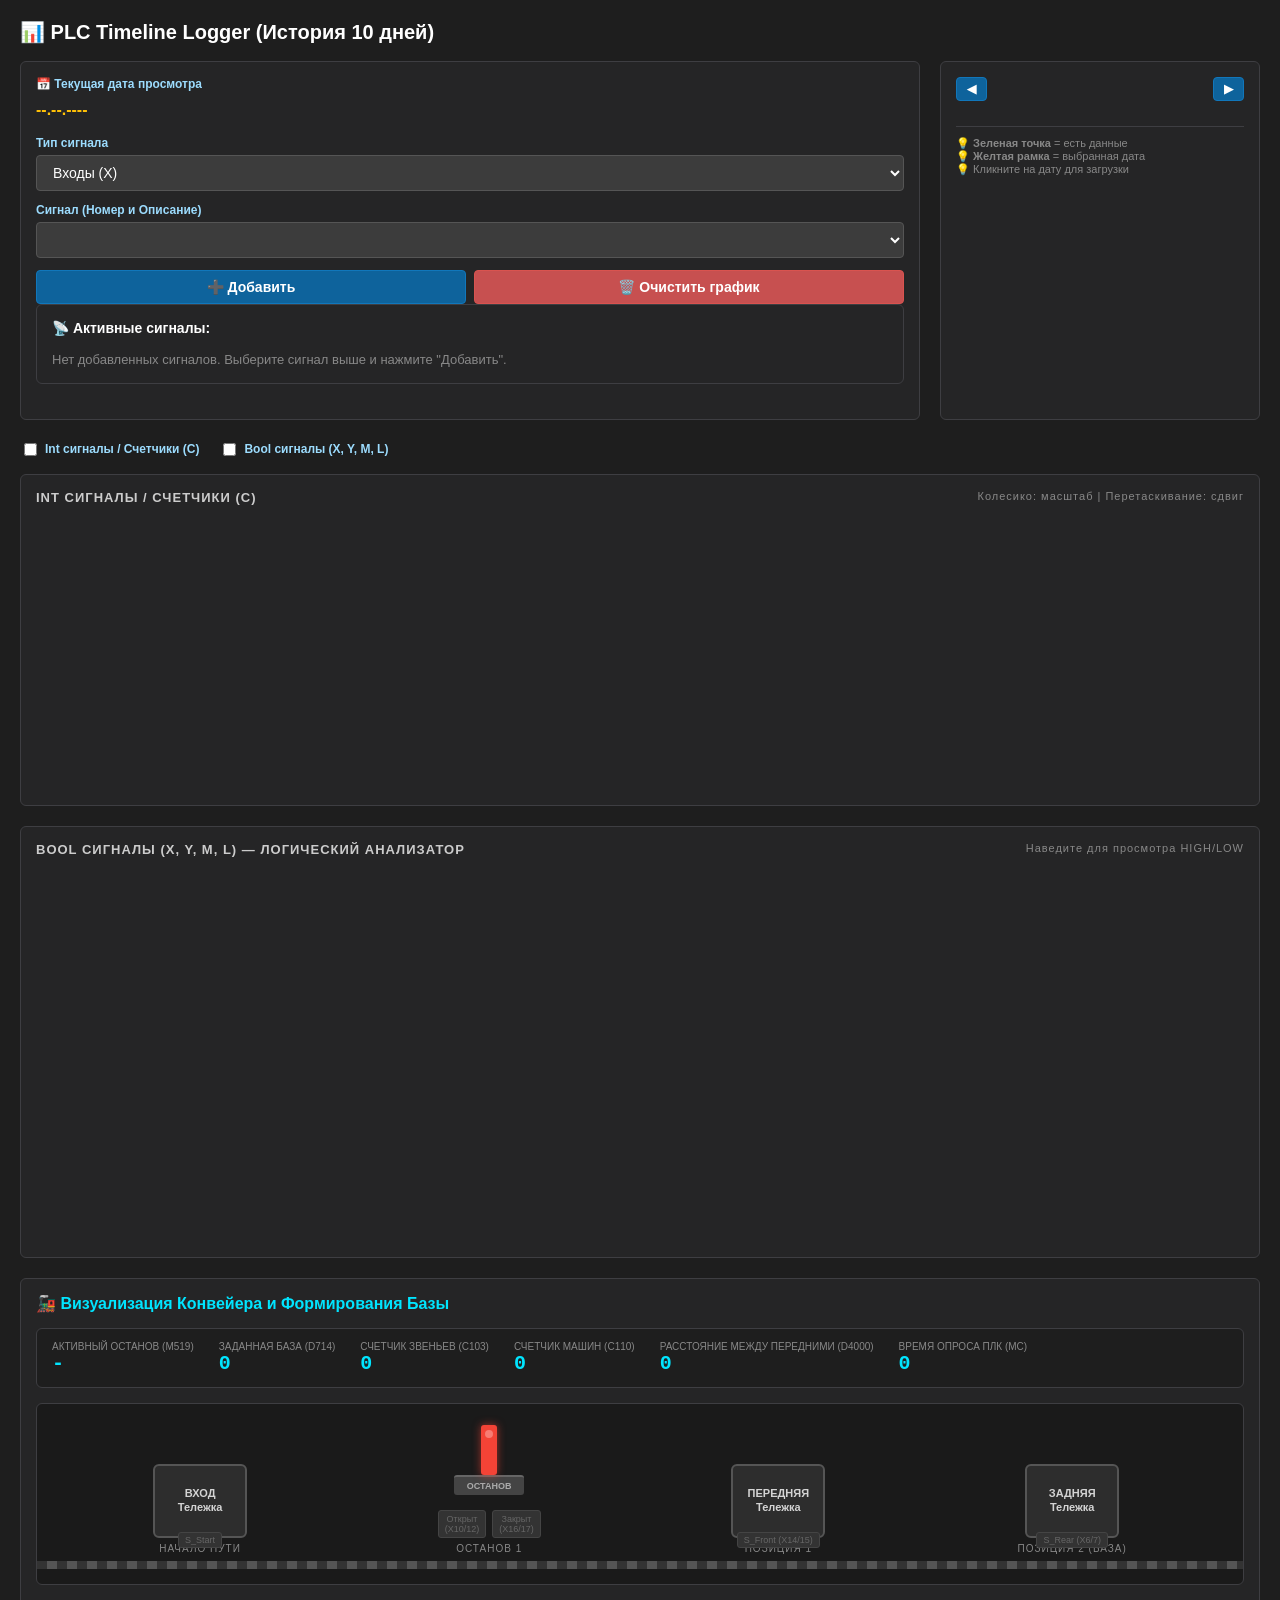
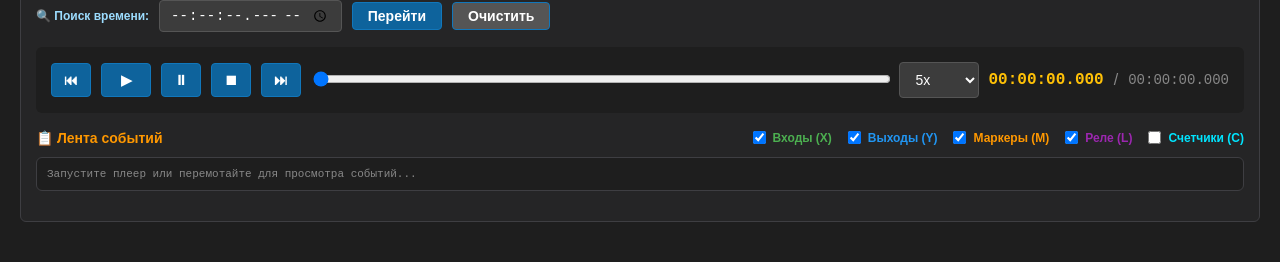
==== timeline.html @ d60ca6ac "Update timeline.html" ====
<!DOCTYPE html>
<html lang="ru">

<head>
    <meta charset="UTF-8">
    <meta name="viewport" content="width=device-width, initial-scale=1.0">
    <title>PLC Timeline Logger - История Конвейера</title>

    <!-- Локальные версии библиотек -->
    <script src="/static/js/chart.min.js"></script>
    <script src="/static/js/hammer.min.js"></script>
    <script src="/static/js/chartjs-plugin-zoom.min.js"></script>

    <style>
        :root {
            --bg-dark: #1e1e1e;
            --bg-panel: #252526;
            --border: #3e3e42;
            --text-main: #d4d4d4;
            --text-accent: #9cdcfe;
            --btn-primary: #0e639c;
            --btn-primary-hover: #1177bb;
            --btn-danger: #c75050;
            --btn-success: #5cb85c;
        }

        body {
            font-family: 'Segoe UI', Tahoma, Geneva, Verdana, sans-serif;
            background-color: var(--bg-dark);
            color: var(--text-main);
            margin: 0;
            padding: 20px;
        }

        .container {
            max-width: 1400px;
            margin: 0 auto;
        }

        h2,
        h3 {
            margin-top: 0;
            color: #ffffff;
        }

        h2 {
            font-size: 20px;
        }

        h3 {
            font-size: 14px;
        }

        .top-panel {
            display: grid;
            grid-template-columns: 1fr 320px;
            gap: 20px;
            margin-bottom: 20px;
        }

        .panel {
            background-color: var(--bg-panel);
            padding: 15px;
            border-radius: 6px;
            border: 1px solid var(--border);
        }

        .control-group {
            display: flex;
            flex-direction: column;
            gap: 5px;
            margin-bottom: 12px;
        }

        label {
            font-size: 12px;
            color: var(--text-accent);
            font-weight: bold;
        }

        select,
        button {
            background-color: #3c3c3c;
            color: #ffffff;
            border: 1px solid #555;
            padding: 8px 12px;
            border-radius: 4px;
            font-size: 14px;
            width: 100%;
            box-sizing: border-box;
        }

        button {
            cursor: pointer;
            background-color: var(--btn-primary);
            border: 1px solid var(--btn-primary-hover);
            transition: background 0.2s;
            font-weight: bold;
            margin-bottom: 8px;
        }

        button:hover {
            background-color: var(--btn-primary-hover);
        }

        button:disabled {
            background-color: #555;
            cursor: not-allowed;
            opacity: 0.6;
        }

        button.btn-danger {
            background-color: var(--btn-danger);
            border-color: #d9534f;
        }

        button.btn-danger:hover {
            background-color: #d9534f;
        }

        .btn-row {
            display: flex;
            gap: 8px;
            margin-top: 10px;
        }

        .btn-row button {
            flex: 1;
            margin-bottom: 0;
        }

        /* Календарь */
        .calendar-header {
            display: flex;
            justify-content: space-between;
            align-items: center;
            margin-bottom: 10px;
        }

        .calendar-header button {
            width: auto;
            padding: 4px 10px;
            margin: 0;
            font-size: 12px;
        }

        .calendar-grid {
            display: grid;
            grid-template-columns: repeat(7, 1fr);
            gap: 4px;
        }

        .cal-day-header {
            text-align: center;
            font-size: 11px;
            color: #888;
            padding: 4px;
            font-weight: bold;
        }

        .cal-day {
            aspect-ratio: 1;
            display: flex;
            flex-direction: column;
            align-items: center;
            justify-content: center;
            background-color: #3c3c3c;
            border: 1px solid #555;
            border-radius: 4px;
            cursor: pointer;
            font-size: 13px;
            transition: all 0.15s;
        }

        .cal-day:hover {
            background-color: #4a4a4a;
            border-color: var(--btn-primary-hover);
        }

        .cal-day.has-data {
            background-color: #1a5490;
            border-color: #2196f3;
        }

        .cal-day.has-data:hover {
            background-color: #2196f3;
        }

        .cal-day.today {
            border: 2px solid var(--btn-success);
        }

        .cal-day.selected {
            border: 2px solid #ffc107;
            background-color: #ffc107;
            color: #000;
            font-weight: bold;
        }

        .cal-day.selected .day-indicator {
            color: #000;
        }

        .day-indicator {
            font-size: 8px;
            margin-top: 2px;
            color: #90EE90;
        }

        /* Активные сигналы */
        .active-signals {
            max-height: 120px;
            overflow-y: auto;
            margin-bottom: 20px;
        }

        .signal-tag {
            display: inline-flex;
            align-items: center;
            background-color: #3c3c3c;
            border: 1px solid #555;
            border-radius: 4px;
            padding: 4px 10px;
            margin: 4px;
            font-size: 13px;
        }

        .signal-tag .color-dot {
            width: 10px;
            height: 10px;
            border-radius: 50%;
            margin-right: 8px;
        }

        .signal-tag .remove-btn {
            background: none;
            border: none;
            color: #f48771;
            cursor: pointer;
            font-size: 16px;
            margin-left: 8px;
            padding: 0 4px;
            line-height: 1;
        }

        .signal-tag .remove-btn:hover {
            color: #f85149;
            background-color: #3e3e42;
            border-radius: 3px;
        }

        /* Графики */
        .chart-container {
            background-color: var(--bg-panel);
            border: 1px solid var(--border);
            border-radius: 6px;
            padding: 15px;
            margin-bottom: 20px;
            position: relative;
        }

        .chart-title {
            font-size: 13px;
            font-weight: bold;
            color: #cccccc;
            margin-bottom: 10px;
            text-transform: uppercase;
            letter-spacing: 1px;
            display: flex;
            justify-content: space-between;
        }

        .hint {
            font-size: 11px;
            color: #888;
            font-weight: normal;
            text-transform: none;
        }

        /* Лоадер */
        .loader-overlay {
            position: fixed;
            top: 0;
            left: 0;
            width: 100%;
            height: 100%;
            background: rgba(30, 30, 30, 0.8);
            display: none;
            justify-content: center;
            align-items: center;
            z-index: 1000;
            flex-direction: column;
        }

        .loader-overlay.active {
            display: flex;
        }

        .spinner {
            width: 40px;
            height: 40px;
            border: 4px solid #3c3c3c;
            border-top: 4px solid var(--btn-primary-hover);
            border-radius: 50%;
            animation: spin 1s linear infinite;
        }

        @keyframes spin {
            0% {
                transform: rotate(0deg);
            }

            100% {
                transform: rotate(360deg);
            }
        }

        .loader-text {
            margin-top: 15px;
            color: var(--text-accent);
            font-size: 14px;
        }

        .indicators-grid {
            display: grid;
            grid-template-columns: repeat(auto-fill, minmax(140px, 1fr));
            gap: 8px;
        }

        .indicator-item {
            background: #2d2d2d;
            border: 2px solid #3e3e42;
            border-radius: 6px;
            padding: 8px;
            display: flex;
            align-items: center;
            gap: 8px;
            transition: all 0.2s;
        }

        .indicator-item.active {
            border-color: #4caf50;
            background: #1a3d1a;
        }

        .indicator-light {
            width: 20px;
            height: 20px;
            border-radius: 50%;
            background: #3e3e42;
            border: 2px solid #555;
            flex-shrink: 0;
            transition: all 0.2s;
        }

        .indicator-item.active .indicator-light {
            background: #4caf50;
            border-color: #81c784;
            box-shadow: 0 0 10px rgba(76, 175, 80, 0.6);
        }

        .indicator-label {
            font-size: 11px;
            color: #d4d4d4;
            font-weight: bold;
            line-height: 1.2;
        }

        .indicator-desc {
            font-size: 9px;
            color: #888;
            margin-top: 2px;
        }

        .counters-grid {
            display: grid;
            grid-template-columns: repeat(auto-fill, minmax(200px, 1fr));
            gap: 10px;
        }

        .counter-item {
            background: #2d2d2d;
            border: 2px solid #3e3e42;
            border-radius: 6px;
            padding: 10px;
            text-align: center;
        }

        .counter-value {
            font-size: 24px;
            font-weight: bold;
            color: #00e5ff;
            font-family: 'Courier New', monospace;
            margin-bottom: 5px;
        }

        .counter-label {
            font-size: 11px;
            color: #888;
        }

        .change-item {
            padding: 4px 8px;
            margin: 2px 0;
            border-radius: 4px;
            border-left: 3px solid #555;
            background: #2d2d2d;
            display: flex;
            justify-content: space-between;
            align-items: center;
        }

        .change-item.rising {
            border-left-color: #4caf50;
            background: #1a3d1a;
        }

        .change-item.falling {
            border-left-color: #f44336;
            background: #3d1a1a;
        }

        .change-item.counter {
            border-left-color: #00e5ff;
            background: #1a2d3d;
        }

        .change-signal {
            font-weight: bold;
            color: #9cdcfe;
        }

        .change-desc {
            color: #888;
            font-size: 10px;
            margin-left: 8px;
        }

        .change-value {
            font-weight: bold;
        }

        .change-value.rising {
            color: #4caf50;
        }

        .change-value.falling {
            color: #f44336;
        }

        .change-value.counter {
            color: #00e5ff;
        }

        .event-frame {
            margin-bottom: 10px;
        }

        .event-time {
            margin-bottom: 4px;
            font-family: monospace;
            font-size: 11px;
        }

        /* ==================== СТИЛИ ВИЗУАЛИЗАЦИИ КОНВЕЙЕРА ==================== */
        .conveyor-scheme {
            position: relative;
            height: 160px;
            background: #1a1a1a;
            border: 1px solid #3e3e42;
            border-radius: 6px;
            display: flex;
            align-items: flex-end;
            justify-content: space-around;
            padding: 0 20px 20px 20px;
            margin-bottom: 15px;
            overflow: hidden;
        }

        .chain-track {
            position: absolute;
            bottom: 15px;
            left: 0;
            right: 0;
            height: 8px;
            background: repeating-linear-gradient(90deg, #333 0px, #333 10px, #555 10px, #555 20px);
            transition: background 0.3s;
            z-index: 1;
        }

        .chain-track.moving {
            background: repeating-linear-gradient(90deg, #4caf50 0px, #4caf50 10px, #2e7d32 10px, #2e7d32 20px);
            animation: chainMove 1s linear infinite;
        }

        @keyframes chainMove {
            from {
                background-position: 0 0;
            }

            to {
                background-position: 20px 0;
            }
        }

        .conveyor-zone {
            position: relative;
            z-index: 2;
            display: flex;
            flex-direction: column;
            align-items: center;
            gap: 5px;
            margin-bottom: 10px;
        }

        .zone-label {
            font-size: 10px;
            color: #888;
            text-transform: uppercase;
            letter-spacing: 1px;
            text-align: center;
        }

        .truck {
            width: 90px;
            height: 70px;
            background: #2d2d2d;
            border: 2px solid #555;
            border-radius: 6px;
            display: flex;
            flex-direction: column;
            align-items: center;
            justify-content: center;
            transition: all 0.3s ease;
            position: relative;
        }

        .truck.active {
            border-color: #4caf50;
            background: #1a3d1a;
            box-shadow: 0 0 15px rgba(76, 175, 80, 0.4);
        }

        .truck-body {
            font-size: 11px;
            font-weight: bold;
            color: #d4d4d4;
            text-align: center;
            line-height: 1.2;
        }

        .sensor-indicator {
            position: absolute;
            bottom: -12px;
            font-size: 9px;
            background: #333;
            color: #666;
            padding: 2px 6px;
            border-radius: 3px;
            border: 1px solid #444;
            white-space: nowrap;
        }

        .sensor-indicator.active {
            background: #00e5ff;
            color: #000;
            border-color: #00e5ff;
            font-weight: bold;
        }

        .stop-zone {
            width: 100px;
        }

        .stop-gate-container {
            display: flex;
            flex-direction: column;
            align-items: center;
            margin-bottom: 5px;
        }

        .stop-rod {
            width: 16px;
            height: 50px;
            background: #f44336;
            /* По умолчанию закрыт (красный) */
            border-radius: 3px;
            transition: all 0.4s cubic-bezier(0.4, 0, 0.2, 1);
            box-shadow: 0 0 8px rgba(244, 67, 54, 0.6);
            position: relative;
        }

        .stop-rod::after {
            content: '';
            position: absolute;
            top: 5px;
            left: 50%;
            transform: translateX(-50%);
            width: 8px;
            height: 8px;
            background: rgba(255, 255, 255, 0.3);
            border-radius: 50%;
        }

        .stop-rod.open {
            height: 15px;
            /* Шток втянут */
            background: #4caf50;
            /* Зеленый - открыто */
            box-shadow: 0 0 12px rgba(76, 175, 80, 0.8);
        }

        .stop-base {
            width: 70px;
            height: 18px;
            background: #444;
            border-radius: 3px;
            border-top: 2px solid #666;
            font-size: 9px;
            color: #aaa;
            display: flex;
            align-items: center;
            justify-content: center;
            font-weight: bold;
        }

        .stop-sensors {
            display: flex;
            gap: 6px;
            margin-top: 5px;
        }

        .sensor-badge {
            font-size: 9px;
            padding: 3px 6px;
            background: #333;
            color: #666;
            border-radius: 3px;
            border: 1px solid #444;
            text-align: center;
        }

        .sensor-badge.active {
            background: #ff9800;
            color: #000;
            font-weight: bold;
            border-color: #ff9800;
            box-shadow: 0 0 5px rgba(255, 152, 0, 0.5);
        }

        .process-data-panel {
            display: flex;
            justify-content: space-between;
            align-items: center;
            background: #1e1e1e;
            padding: 12px 15px;
            border-radius: 6px;
            border: 1px solid #3e3e42;
            flex-wrap: wrap;
            gap: 15px;
        }

        .data-group {
            display: flex;
            gap: 25px;
        }

        .data-item {
            display: flex;
            flex-direction: column;
        }

        .data-label {
            font-size: 10px;
            color: #888;
            text-transform: uppercase;
        }

        .data-value {
            font-size: 20px;
            font-weight: bold;
            color: #00e5ff;
            font-family: 'Courier New', monospace;
        }

        .alarm-group {
            display: flex;
            align-items: center;
            gap: 10px;
            background: #3d1a1a;
            border: 1px solid #f44336;
            padding: 8px 15px;
            border-radius: 6px;
            animation: alarmPulse 1.5s infinite;
            color: #ff8888;
            font-weight: bold;
            font-size: 13px;
        }

        @keyframes alarmPulse {

            0%,
            100% {
                box-shadow: 0 0 5px rgba(244, 67, 54, 0.3);
            }

            50% {
                box-shadow: 0 0 15px rgba(244, 67, 54, 0.8);
            }
        }

        .alarm-icon {
            font-size: 20px;
        }

        .chart-container.hidden {
            visibility: hidden;
            height: 0 !important;
            overflow: hidden;
            margin: 0;
            padding: 0;
        }
    </style>
</head>

<body>

    <!-- Индикатор загрузки -->
    <div class="loader-overlay" id="loader">
        <div class="spinner"></div>
        <div class="loader-text">Загрузка данных с ПЛК...</div>
    </div>

    <div class="container">
        <h2>📊 PLC Timeline Logger (История 10 дней)</h2>

        <div class="top-panel">
            <!-- Левая колонка: Управление -->
            <div class="panel">
                <div class="control-group">
                    <label>📅 Текущая дата просмотра</label>
                    <div id="currentDateDisplay"
                        style="font-size: 16px; font-weight: bold; color: #ffc107; padding: 5px 0;">--.--.----</div>
                </div>

                <div class="control-group">
                    <label>Тип сигнала</label>
                    <select id="signalType" onchange="updateSignalDropdown()">
                        <option value="X">Входы (X)</option>
                        <option value="Y">Выходы (Y)</option>
                        <option value="M">Маркеры (M)</option>
                        <option value="L">Реле (L)</option>
                        <option value="C">Счетчики/Аналог (C)</option>
                    </select>
                </div>
                <div class="control-group">
                    <label>Сигнал (Номер и Описание)</label>
                    <select id="signalIndex"></select>
                </div>

                <div class="btn-row">
                    <button onclick="addSignal()">➕ Добавить</button>
                    <button class="btn-danger" onclick="clearActiveSignals()">🗑️ Очистить график</button>
                </div>
                <div class="panel active-signals">
                    <h3>📡 Активные сигналы:</h3>
                    <div id="activeSignalsList">
                        <span style="color: #888; font-size: 13px;">Нет добавленных сигналов. Выберите сигнал выше и
                            нажмите "Добавить".</span>
                    </div>
                </div>
            </div>

            <!-- Правая колонка: Календарь -->
            <div class="panel">
                <div class="calendar-header">
                    <button onclick="changeMonth(-1)">◀</button>
                    <span id="calendarMonthYear" style="font-weight: bold; color: var(--text-accent);"></span>
                    <button onclick="changeMonth(1)">▶</button>
                </div>
                <div class="calendar-grid" id="calendarGrid"></div>
                <div
                    style="margin-top: 15px; font-size: 11px; color: #888; border-top: 1px solid var(--border); padding-top: 10px;">
                    💡 <b>Зеленая точка</b> = есть данные<br>
                    💡 <b>Желтая рамка</b> = выбранная дата<br>
                    💡 Кликните на дату для загрузки
                </div>
            </div>
        </div>

        <div class="controls" style="margin-bottom: 15px; display: flex; gap: 20px;">
            <label style="display: flex; align-items: center; gap: 5px; cursor: pointer;">
                <input type="checkbox" id="toggleAnalog"> Int сигналы / Счетчики (C)
            </label>
            <label style="display: flex; align-items: center; gap: 5px; cursor: pointer;">
                <input type="checkbox" id="toggleDigital"> Bool сигналы (X, Y, M, L)
            </label>
        </div>

        <div class="chart-container" id="analogPanel" style="height: 300px;">
            <div class="chart-title">Int сигналы / Счетчики (C)<span class="hint">Колесико: масштаб | Перетаскивание:
                    сдвиг</span></div>
            <canvas id="analogChart"></canvas>
        </div>

        <div class="chart-container" id="digitalPanel" style="height: 400px;">
            <div class="chart-title">Bool сигналы (X, Y, M, L) — Логический анализатор<span class="hint">Наведите для
                    просмотра HIGH/LOW</span></div>
            <canvas id="digitalChart"></canvas>
        </div>

        <!-- ==================== ПАНЕЛЬ ВИЗУАЛИЗАЦИИ КОНВЕЙЕРА (НОВОЕ) ==================== -->
        <div class="panel" style="margin-bottom: 20px;">
            <h3
                style="margin: 0 0 15px 0; color: #00e5ff; font-size: 16px; display: flex; align-items: center; gap: 8px;">
                🚂 Визуализация Конвейера и Формирования Базы
            </h3>

            <!-- Панель данных процесса -->
            <div class="process-data-panel" style="margin-bottom: 15px;">
                <div class="data-group">
                    <div class="data-item">
                        <span class="data-label">Активный останов (M519)</span>
                        <span class="data-value" id="val_active_stop">-</span>
                    </div>
                    <div class="data-item">
                        <span class="data-label">Заданная база (D714)</span>
                        <span class="data-value" id="val_d714">0</span>
                    </div>
                    <div class="data-item">
                        <span class="data-label">Счетчик звеньев (C103)</span>
                        <span class="data-value" id="val_links">0</span>
                    </div>
                    <div class="data-item">
                        <span class="data-label">Счетчик машин (C110)</span>
                        <span class="data-value" id="val_mashin">0</span>
                    </div>
                    <div class="data-item">
                        <span class="data-label">Расстояние между передними (d4000)</span>
                        <span class="data-value" id="val_d4000">0</span>
                    </div>
                    <div class="data-item">
                        <span class="data-label">Время опроса ПЛК (мс)</span>
                        <span class="data-value" id="val_poll_ms">0</span>
                    </div>
                </div>

                <div id="alarmIndicator" class="alarm-group" style="display: none;">
                    <span class="alarm-icon">⚠️</span>
                    <span>ОШИБКА ДАТЧИКОВ / НЕТ ТЕЛЕЖКИ</span>
                </div>
            </div>

            <!-- Схема конвейера -->
            <div class="conveyor-scheme">
                <!-- Дорожка цепи -->
                <div class="chain-track" id="chainTrack"></div>

                <!-- Зона 1: Начало / Датчики наличия -->
                <div class="conveyor-zone">
                    <div class="truck" id="truckStart">
                        <div class="truck-body">ВХОД<br>Тележка</div>
                        <div class="sensor-indicator" id="sens_start">S_Start</div>
                    </div>
                    <div class="zone-label">Начало пути</div>
                </div>

                <!-- Зона 2: Останов (Шток) -->
                <div class="conveyor-zone stop-zone">
                    <div class="stop-gate-container">
                        <div class="stop-rod" id="stopRod"></div>
                        <div class="stop-base">ОСТАНОВ</div>
                    </div>
                    <div class="stop-sensors">
                        <div class="sensor-badge" id="sens_stop_open">Открыт (X10/12)</div>
                        <div class="sensor-badge" id="sens_stop_close">Закрыт (X16/17)</div>
                    </div>
                    <div class="zone-label" id="stopLabel">Останов 1</div>
                </div>

                <!-- Зона 3: Передняя тележка -->
                <div class="conveyor-zone">
                    <div class="truck" id="truckFront">
                        <div class="truck-body">ПЕРЕДНЯЯ<br>Тележка</div>
                        <div class="sensor-indicator" id="sens_front">S_Front (X14/15)</div>
                    </div>
                    <div class="zone-label">Позиция 1</div>
                </div>

                <!-- Зона 4: Задняя тележка -->
                <div class="conveyor-zone">
                    <div class="truck" id="truckRear">
                        <div class="truck-body">ЗАДНЯЯ<br>Тележка</div>
                        <div class="sensor-indicator" id="sens_rear">S_Rear (X6/7)</div>
                    </div>
                    <div class="zone-label">Позиция 2 (База)</div>
                </div>
            </div>

            <!-- Поиск по времени и Плеер (ваш оригинальный код) -->
            <div style="display: flex; gap: 10px; margin-bottom: 15px; align-items: center;">
                <label style="color: var(--text-accent); font-weight: bold;">🔍 Поиск времени:</label>
                <input type="time" id="timeSearch" step="0.001"
                    style="background: #3c3c3c; color: #fff; border: 1px solid #555; padding: 5px 10px; border-radius: 4px; font-size: 14px;">
                <button onclick="jumpToTime()" style="width: auto; margin: 0; padding: 5px 15px;">Перейти</button>
                <button onclick="clearTimeSearch()"
                    style="width: auto; margin: 0; padding: 5px 15px; background: #555;">Очистить</button>
            </div>

            <div style="background: #1e1e1e; padding: 15px; border-radius: 6px; margin-bottom: 15px;">
                <div style="display: flex; gap: 10px; align-items: center; flex-wrap: wrap;">
                    <button onclick="playerFirst()" style="width: 40px; margin: 0;">⏮</button>
                    <button onclick="playerPlay()" id="btnPlay" style="width: 50px; margin: 0;">▶</button>
                    <button onclick="playerPause()" style="width: 40px; margin: 0;">⏸</button>
                    <button onclick="playerStop()" style="width: 40px; margin: 0;">⏹</button>
                    <button onclick="playerLast()" style="width: 40px; margin: 0;">⏭</button>

                    <div style="flex: 1; min-width: 200px;">
                        <input type="range" id="playerProgress" min="0" max="100" value="0" style="width: 100%;"
                            oninput="seekPlayer(this.value)">
                    </div>

                    <select id="playerSpeed" onchange="changeSpeed()" style="width: 80px; margin: 0;">
                        <option value="1">1x</option>
                        <option value="2">2x</option>
                        <option value="5" selected>5x</option>
                        <option value="10">10x</option>
                        <option value="20">20x</option>
                        <option value="50">50x</option>
                        <option value="100">100x</option>
                    </select>

                    <div id="currentTimeDisplay"
                        style="color: #ffc107; font-weight: bold; font-family: monospace; font-size: 16px;">
                        00:00:00.000
                    </div>
                    <span style="color: #888;">/</span>
                    <div id="totalTimeDisplay" style="color: #888; font-family: monospace; font-size: 14px;">
                        00:00:00.000</div>
                </div>
            </div>

            <!-- Лента событий -->
            <div style="margin-bottom: 15px;">
                <div
                    style="display: flex; justify-content: space-between; align-items: center; margin-bottom: 10px; flex-wrap: wrap; gap: 10px;">
                    <h3 style="margin: 0; color: #ff9800; font-size: 14px;">📋 Лента событий</h3>
                    <div style="display: flex; gap: 12px; flex-wrap: wrap;">
                        <label
                            style="font-size: 12px; color: #d4d4d4; display: flex; align-items: center; gap: 4px; cursor: pointer;">
                            <input type="checkbox" id="filterX" checked onchange="updateEventTimeline()"> <span
                                style="color:#4caf50">Входы (X)</span>
                        </label>
                        <label
                            style="font-size: 12px; color: #d4d4d4; display: flex; align-items: center; gap: 4px; cursor: pointer;">
                            <input type="checkbox" id="filterY" checked onchange="updateEventTimeline()"> <span
                                style="color:#2196f3">Выходы (Y)</span>
                        </label>
                        <label
                            style="font-size: 12px; color: #d4d4d4; display: flex; align-items: center; gap: 4px; cursor: pointer;">
                            <input type="checkbox" id="filterM" checked onchange="updateEventTimeline()"> <span
                                style="color:#ff9800">Маркеры (M)</span>
                        </label>
                        <label
                            style="font-size: 12px; color: #d4d4d4; display: flex; align-items: center; gap: 4px; cursor: pointer;">
                            <input type="checkbox" id="filterL" checked onchange="updateEventTimeline()"> <span
                                style="color:#9c27b0">Реле (L)</span>
                        </label>
                        <label
                            style="font-size: 12px; color: #d4d4d4; display: flex; align-items: center; gap: 4px; cursor: pointer;">
                            <input type="checkbox" id="filterC" onchange="updateEventTimeline()"> <span
                                style="color:#00e5ff">Счетчики (C)</span>
                        </label>
                    </div>
                </div>
                <div id="eventTimeline"
                    style="background: #1e1e1e; border: 1px solid #3e3e42; border-radius: 6px; padding: 10px; max-height: 300px; overflow-y: auto; font-family: 'Courier New', monospace; font-size: 11px; color: #d4d4d4;">
                    <span style="color: #888;">Запустите плеер или перемотайте для просмотра событий...</span>
                </div>
            </div>

        </div>

    </div>

    <script>
        // ==================== КОНФИГУРАЦИЯ И ДАННЫЕ ====================
        const signalNames = {
            X: {
                0: 'X0 Резерв', 1: 'X1 Режим работы Выбран Контроллер/Реле', 2: 'X2 Резерв', 3: 'X3 Резерв',
                4: 'X4 BQ21 набор шага и баз', 5: 'X5 BQ22 набор шага и баз', 6: 'X6 BQ37 Задняя тележка перед остановом',
                7: 'X7 BQ38 Задняя тележка перед остановом (дубль)', 8: 'X10 BQ15 открыт останов 1', 9: 'X11 BQ16 закрыт останов 1',
                10: 'X12 BQ17 открыт останов 2', 11: 'X13 BQ18 закрыт останов 2', 12: 'X14 BQ9 передняя тележка перед остановом',
                13: 'X15 BQ10 передняя тележка перед остановом (дубль)', 14: 'X16 BQ35 закрытие останова', 15: 'X17 BQ36 закрытие останова',
                16: 'X20 Ручной режим останов ОТКРЫТЬ', 17: 'X21 Ручной режим останов ЗАКРЫТЬ', 18: 'X22 ЦЕПЬ',
                20: 'X24 NEW_BQ21 датчик конца звена', 21: 'X25 NEW_BQ22 датчик начала звена'
            },
            Y: {
                0: 'Y0 Шток останова 1: Открыть', 1: 'Y1 Шток останова 1: Закрыть',
                2: 'Y2 Шток останова 2: Открыть', 3: 'Y3 Шток останова 2: Закрыть', 5: 'Y5 Сигнал АВАРИИ из КОНТРОЛЛЕРА 0-активный'
            },
            C: {
                101: 'С101 Энерго независимый счетчик 1 X4 или X5',
                102: 'С102 Энерго независимый счетчик основной',
                103: 'С103 Энерго независимый счетчик звеньев (X24 + X25)',
                104: 'С104 Энерго независимый счетчик при движении в -',
                110: 'С110 Энерго независимый счетчик машин'
            },
            L: {
                2: 'L2 Авария X24/X25', 13: 'L13 Ошибка!!! Нет передней тележки в останове (S9/S10)',
                16: 'L16 Ошибка!!! Нет задней тележки в останове (S37/S38)',
                43: 'L43 Авария датчиков S9,S10,S37,S38 Тележка в останове не определена!'
            },
            M: {
                109: 'M109 S37 задняя тележка в останове', 110: 'M110 S38 задняя тележка в останове',
                115: 'M115 S15 останов 1 открыт', 116: 'M116 S16 останов 1 закрыт',
                117: 'M117 S17 останов 2 открыт', 118: 'M118 S18 останов 2 закрыт',
                137: 'M137 S9 передняя тележка в останове', 138: 'M138 S10 передняя тележка в останове',
                519: 'M519 Выбранный останов 1-1 0-2'
            }
        };

        const colors = { X: '#4caf50', Y: '#2196f3', M: '#ff9800', L: '#9c27b0', C: '#00e5ff' };

        // Глобальное состояние
        let currentDateStr = new Date().toISOString().split('T')[0];
        let rawData = [];
        let activeSignals = [];
        let calendarDate = new Date();
        let availableDatesSet = new Set();

        // ==================== ИНИЦИАЛИЗАЦИЯ ГРАФИКОВ ====================
        const commonOptions = {
            responsive: true, maintainAspectRatio: false, interaction: { mode: 'index', intersect: false },
            plugins: {
                legend: { labels: { color: '#d4d4d4', font: { size: 12 } } },
                zoom: { pan: { enabled: true, mode: 'x', modifierKey: null }, zoom: { wheel: { enabled: true }, pinch: { enabled: true }, mode: 'x' } },
                tooltip: {
                    enabled: true, callbacks: {
                        label: function (context) {
                            const label = context.dataset.label || '';
                            const val = context.raw;
                            const isHigh = (val % 1) > 0.5;
                            return `${label}: ${isHigh ? 'HIGH (1)' : 'LOW (0)'} [${context.label}]`;
                        }
                    }
                }
            },
            scales: {
                x: { grid: { color: '#3e3e42' }, ticks: { color: '#d4d4d4', maxRotation: 45, autoSkip: false, font: { size: 10 } } }
            }
        };

        const analogChart = new Chart(document.getElementById('analogChart').getContext('2d'), {
            type: 'line', data: { labels: [], datasets: [] },
            options: { ...commonOptions, scales: { ...commonOptions.scales, y: { grid: { color: '#3e3e42' }, ticks: { color: '#d4d4d4' } } } }
        });

        const digitalChart = new Chart(document.getElementById('digitalChart').getContext('2d'), {
            type: 'line', data: { labels: [], datasets: [] },
            options: {
                ...commonOptions,
                scales: {
                    ...commonOptions.scales,
                    'y-digital': {
                        type: 'linear', position: 'left', min: 0, max: 1, grid: { color: '#3e3e42' },
                        ticks: {
                            color: '#9cdcfe', font: { weight: 'bold', size: 11 }, stepSize: 1,
                            callback: function (value) {
                                const lane = activeSignals.filter(s => s.type !== 'C')[Math.round(value)];
                                return lane ? lane.name : '';
                            }
                        }
                    }
                }
            }
        });

        // Управление видимостью панелей
        const panels = {
            toggleAnalog: document.getElementById('analogPanel'),
            toggleDigital: document.getElementById('digitalPanel')
        };

        Object.keys(panels).forEach(chkId => {
            const checkbox = document.getElementById(chkId);
            const panel = panels[chkId];

            // Вынесли логику в функцию, чтобы использовать её и при загрузке, и при клике
            const updateVisibility = () => {
                if (checkbox.checked) {
                    panel.classList.remove('hidden');
                } else {
                    panel.classList.add('hidden');
                }

                // Обновляем размер графика, если панель стала видимой
                const canvas = panel.querySelector('canvas');
                const chart = Chart.getChart(canvas);
                if (chart) chart.resize();
            };

            // 1. Применяем начальное состояние СРАЗУ при загрузке страницы
            updateVisibility();

            // 2. Вешаем слушатель на будущие изменения пользователем
            checkbox.addEventListener('change', updateVisibility);
        });

        // ==================== ЛОГИКА КАЛЕНДАРЯ ====================
        async function loadAvailableDates() {
            try {
                const response = await fetch('/api/available_dates');
                const data = await response.json();
                if (data.dates) {
                    availableDatesSet = new Set(data.dates);
                    renderCalendar();
                }
            } catch (e) { console.error("Не удалось загрузить список доступных дат:", e); }
        }

        function renderCalendar() {
            const grid = document.getElementById('calendarGrid');
            grid.innerHTML = '';
            const year = calendarDate.getFullYear();
            const month = calendarDate.getMonth();
            document.getElementById('calendarMonthYear').textContent = calendarDate.toLocaleString('ru-RU', { month: 'long', year: 'numeric' });

            const daysOfWeek = ['Пн', 'Вт', 'Ср', 'Чт', 'Пт', 'Сб', 'Вс'];
            daysOfWeek.forEach(d => {
                const el = document.createElement('div');
                el.className = 'cal-day-header';
                el.textContent = d;
                grid.appendChild(el);
            });

            const firstDay = new Date(year, month, 1).getDay();
            const startOffset = firstDay === 0 ? 6 : firstDay - 1;
            const daysInMonth = new Date(year, month + 1, 0).getDate();
            const todayStr = new Date().toISOString().split('T')[0];

            for (let i = 0; i < startOffset; i++) grid.appendChild(document.createElement('div'));

            for (let day = 1; day <= daysInMonth; day++) {
                const dateStr = `${year}-${String(month + 1).padStart(2, '0')}-${String(day).padStart(2, '0')}`;
                const el = document.createElement('div');
                el.className = 'cal-day';
                if (dateStr === todayStr) el.classList.add('today');
                if (dateStr === currentDateStr) el.classList.add('selected');

                if (availableDatesSet.has(dateStr)) {
                    el.classList.add('has-data');
                    el.innerHTML = `<span class="day-number">${day}</span><span class="day-indicator">●</span>`;
                    el.onclick = () => selectDate(dateStr);
                } else {
                    el.innerHTML = `<span class="day-number">${day}</span>`;
                    el.style.opacity = '0.3';
                    el.style.cursor = 'default';
                }
                grid.appendChild(el);
            }
        }

        function changeMonth(delta) {
            calendarDate.setMonth(calendarDate.getMonth() + delta);
            renderCalendar();
        }

        async function selectDate(dateStr) {
            if (dateStr === currentDateStr) return;
            currentDateStr = dateStr;
            document.getElementById('currentDateDisplay').textContent = new Date(dateStr).toLocaleDateString('ru-RU', { weekday: 'long', year: 'numeric', month: 'long', day: 'numeric' });
            renderCalendar();
            await loadDataForDate(dateStr);
        }

        // ==================== ЗАГРУЗКА ДАННЫХ ====================
        async function loadDataForDate(dateStr) {
            const loader = document.getElementById('loader');
            loader.classList.add('active');
            loader.querySelector('.loader-text').textContent = 'Загрузка и обработка данных...';

            try {
                const response = await fetch(`/api/timeline_log?date=${dateStr}`);
                if (!response.ok) throw new Error(`HTTP ошибка: ${response.status}`);
                const data = await response.json();

                let fullData = [];
                if (data && data.events && Array.isArray(data.events)) fullData = data.events;
                else if (Array.isArray(data)) fullData = data;
                else fullData = [data];

                if (fullData.length > 2000) {
                    rawData = downsampleData(fullData);
                } else {
                    rawData = fullData;
                }
                renderCharts();
            } catch (error) {
                console.error("Ошибка загрузки:", error);
                alert(`Не удалось загрузить данные за ${dateStr}.\n${error.message}`);
                rawData = [];
                renderCharts();
            } finally {
                loader.classList.remove('active');
            }
        }

        function downsampleData(data) {
            if (data.length <= 2000) return data;
            const result = [];
            let lastKeptItem = null;
            for (let i = 0; i < data.length; i++) {
                const current = data[i];
                if (!current.ts) continue;
                if (i === 0 || i === data.length - 1) { result.push(current); lastKeptItem = current; continue; }

                const currentTime = new Date(current.ts).getTime();
                const lastTime = lastKeptItem ? new Date(lastKeptItem.ts).getTime() : 0;

                if (currentTime - lastTime >= 1000) { result.push(current); lastKeptItem = current; continue; }

                let discreteChanged = false;
                if (lastKeptItem) {
                    if (JSON.stringify(current.X) !== JSON.stringify(lastKeptItem.X)) discreteChanged = true;
                    else if (JSON.stringify(current.Y) !== JSON.stringify(lastKeptItem.Y)) discreteChanged = true;
                    else if (JSON.stringify(current.M) !== JSON.stringify(lastKeptItem.M)) discreteChanged = true;
                    else if (JSON.stringify(current.L) !== JSON.stringify(lastKeptItem.L)) discreteChanged = true;
                }
                if (discreteChanged) { result.push(current); lastKeptItem = current; }
            }
            return result;
        }

        // ==================== УПРАВЛЕНИЕ СИГНАЛАМИ И ГРАФИКАМИ ====================
        function updateSignalDropdown() {
            const type = document.getElementById('signalType').value;
            const select = document.getElementById('signalIndex');
            select.innerHTML = '';
            const names = signalNames[type] || {};
            const indices = Object.keys(names).map(Number).sort((a, b) => a - b);
            indices.forEach(idx => {
                const option = document.createElement('option');
                option.value = idx;
                option.textContent = names[idx];
                select.appendChild(option);
            });
        }

        function addSignal() {
            const type = document.getElementById('signalType').value;
            const index = parseInt(document.getElementById('signalIndex').value);
            const name = signalNames[type][index] || `${type}[${index}]`;
            const id = `${type}_${index}`;
            if (activeSignals.some(s => s.id === id)) { alert('Этот сигнал уже добавлен на график!'); return; }
            activeSignals.push({ id, type, index, name, color: colors[type] });
            renderActiveList();
            renderCharts();
        }

        function removeSignal(id) {
            activeSignals = activeSignals.filter(s => s.id !== id);
            renderActiveList();
            renderCharts();
        }

        function clearActiveSignals() {
            activeSignals = [];
            renderActiveList();
            renderCharts();
        }

        function renderActiveList() {
            const container = document.getElementById('activeSignalsList');
            container.innerHTML = '';
            if (activeSignals.length === 0) {
                container.innerHTML = '<span style="color: #888; font-size: 13px;">Нет добавленных сигналов.</span>';
                return;
            }
            activeSignals.forEach(sig => {
                const tag = document.createElement('div');
                tag.className = 'signal-tag';
                tag.innerHTML = `
                    <span class="color-dot" style="background-color: ${sig.color}"></span>
                    <span>${sig.name}</span>
                    <button class="remove-btn" onclick="removeSignal('${sig.id}')" title="Удалить">✕</button>
                `;
                container.appendChild(tag);
            });
        }

        function renderCharts() {
            const labels = rawData.map(r => {
                if (!r.ts) return "Нет времени";
                const d = new Date(r.ts);
                if (isNaN(d.getTime())) return "Invalid Date";
                return d.toLocaleTimeString('ru-RU', { hour: '2-digit', minute: '2-digit', second: '2-digit', fractionalSecondDigits: 3 });
            });

            const cSignals = activeSignals.filter(s => s.type === 'C');
            analogChart.data.labels = labels;
            analogChart.data.datasets = cSignals.map(sig => ({
                id: sig.id, label: sig.name,
                data: rawData.map((r, idx) => {
                    const arrayIndex = sig.index - 30;
                    let value = (r.C && arrayIndex >= 0 && arrayIndex < r.C.length) ? r.C[arrayIndex] : 0;
                    if (value === 0 && idx > 0 && idx < rawData.length - 1) {
                        const prevValue = (rawData[idx - 1].C && arrayIndex >= 0 && arrayIndex < rawData[idx - 1].C.length) ? rawData[idx - 1].C[arrayIndex] : 0;
                        const nextValue = (rawData[idx + 1].C && arrayIndex >= 0 && arrayIndex < rawData[idx + 1].C.length) ? rawData[idx + 1].C[arrayIndex] : 0;
                        if (prevValue > 50 || nextValue > 50) value = -1;
                    }
                    return value;
                }),
                borderColor: sig.color, backgroundColor: sig.color, borderWidth: 2, pointRadius: 0, tension: 0.1,
                segment: { borderColor: ctx => (ctx.p0.parsed.y === -1 || ctx.p1.parsed.y === -1) ? '#ff4444' : sig.color, borderDash: ctx => (ctx.p0.parsed.y === -1 || ctx.p1.parsed.y === -1) ? [5, 5] : undefined }
            }));
            analogChart.update('none');

            const dSignals = activeSignals.filter(s => s.type !== 'C');
            digitalChart.data.labels = labels;
            digitalChart.data.datasets = dSignals.map((sig, laneIndex) => ({
                id: sig.id, label: sig.name,
                data: rawData.map(r => {
                    const val = (r[sig.type] && r[sig.type][sig.index] !== undefined) ? r[sig.type][sig.index] : false;
                    return val ? (laneIndex + 0.8) : laneIndex;
                }),
                borderColor: sig.color, backgroundColor: sig.color, borderWidth: 2, stepped: 'after', pointRadius: 0, fill: false, yAxisID: 'y-digital'
            }));
            digitalChart.options.scales['y-digital'].max = Math.max(1, dSignals.length);
            digitalChart.update('none');

            if (rawData.length > 0) {
                const firstTime = new Date(rawData[0].ts);
                const lastTime = new Date(rawData[rawData.length - 1].ts);
                const duration = lastTime - firstTime;
                document.getElementById('totalTimeDisplay').textContent = new Date(duration).toISOString().substr(11, 12);
                playerState.currentIndex = 0;
                updateIndicators();
            }
        }

        // ==================== ПЛЕЕР И ВИЗУАЛИЗАЦИЯ ====================
        let playerState = { isPlaying: false, currentIndex: 0, speed: 5, timeoutId: null };
        let animationFrameId = null;
        let lastFrameTime = 0;
        let lastTimelineRender = 0;

        const indicatorConfig = {
            X: { 6: 'BQ37 Задняя тележка', 7: 'BQ38 Задняя тележка (дубль)', 10: 'BQ15 открыт останов 1', 11: 'BQ16 закрыт останов 1', 12: 'BQ17 открыт останов 2', 13: 'BQ18 закрыт останов 2', 14: 'BQ9 передняя тележка', 15: 'BQ10 передняя тележка (дубль)', 16: 'BQ35 закрытие останова', 17: 'BQ36 закрытие останова', 22: 'ЦЕПЬ', 24: 'NEW_BQ21 конец звена', 25: 'NEW_BQ22 начало звена' },
            Y: { 0: 'Шток останова 1: Открыть', 1: 'Шток останова 1: Закрыть', 2: 'Шток останова 2: Открыть', 3: 'Шток останова 2: Закрыть', 5: 'Сигнал АВАРИИ (0=активный)' },
            C: { 103: 'С103 Счетчик звеньев (X24+X25)' },
            D: { 100: 'Расстояние между стойками', 714: 'D714 Заданная база (звенья)' }
        };

        function initIndicators() {
            ['X', 'Y'].forEach(type => {
                const container = document.getElementById(`indicators${type}`);
                if (!container) return;
                container.innerHTML = '';
                Object.entries(indicatorConfig[type]).forEach(([idx, desc]) => {
                    const div = document.createElement('div');
                    div.className = 'indicator-item';
                    div.id = `ind_${type}_${idx}`;
                    div.innerHTML = `<div class="indicator-light"></div><div><div class="indicator-label">${type}${parseInt(idx).toString(8).padStart(2, '0')}</div><div class="indicator-desc">${desc}</div></div>`;
                    container.appendChild(div);
                });
            });


        }

        // ==================== ОБНОВЛЕНИЕ ВИЗУАЛИЗАЦИИ КОНВЕЙЕРА ====================
        function updateIndicators() {
            if (rawData.length === 0) return;
            const data = rawData[playerState.currentIndex];

            // 1. Стандартные индикаторы X и Y
            ['X', 'Y'].forEach(type => {
                Object.keys(indicatorConfig[type]).forEach(idx => {
                    const el = document.getElementById(`ind_${type}_${idx}`);
                    if (!el) return;
                    const val = data[type] && data[type][idx] ? true : false;
                    val ? el.classList.add('active') : el.classList.remove('active');
                });
            });

            // 2. Счетчики C и D
            Object.keys(indicatorConfig.C).forEach(idx => {
                const valEl = document.getElementById(`val_C_${idx}`);
                if (!valEl) return;
                const arrayIdx = parseInt(idx) - 30;
                const val = data.C && data.C[arrayIdx] !== undefined ? data.C[arrayIdx] : 0;
                valEl.textContent = val.toLocaleString();
            });

            Object.keys(indicatorConfig.D).forEach(idx => {
                const valEl = document.getElementById(`val_D_${idx}`);
                const lblEl = document.getElementById(`lbl_D_${idx}`);
                if (!valEl || !lblEl) return;
                const val = data[`D${idx}`] !== undefined ? data[`D${idx}`] : 0;
                valEl.textContent = val;

                if (idx === '714') {
                    let statusText = val > 0 ? `✅ База: ${val} звеньев` : "Не задано";
                    lblEl.textContent = `D${idx}: ${statusText}`;
                }
            });

            // 3. === ВИЗУАЛИЗАЦИЯ КОНВЕЙЕРА ===
            const chainTrack = document.getElementById('chainTrack');
            const stopRod = document.getElementById('stopRod');
            const truckFront = document.getElementById('truckFront');
            const truckRear = document.getElementById('truckRear');
            const truckStart = document.getElementById('truckStart');
            const sensFront = document.getElementById('sens_front');
            const sensRear = document.getElementById('sens_rear');
            const sensStart = document.getElementById('sens_start');
            const sensStopOpen = document.getElementById('sens_stop_open');
            const sensStopClose = document.getElementById('sens_stop_close');
            const stopLabel = document.getElementById('stopLabel');
            const valActiveStop = document.getElementById('val_active_stop');
            const valD714 = document.getElementById('val_d714');
            const valLinks = document.getElementById('val_links');
            const valmashin = document.getElementById('val_mashin');
            const vald4000 = document.getElementById('val_d4000');
            const valPollMs = document.getElementById('val_poll_ms');
            const alarmIndicator = document.getElementById('alarmIndicator');


            if (chainTrack) {
                // Цепь (X22)
                if (data.X && data.X[22]) {
                    chainTrack.classList.add('moving');
                } else {
                    chainTrack.classList.remove('moving');
                }

                // Выбранный останов (M519: 1=Останов 1, 0=Останов 2)
                const isStop1 = data.M && data.M[519];
                valActiveStop.textContent = isStop1 ? 'Останов 1' : 'Останов 2';
                stopLabel.textContent = isStop1 ? 'Останов 1' : 'Останов 2';

                // Состояние штока останова
                let isOpen = false;
                if (isStop1) {
                    isOpen = (data.X && data.X[10]) || (data.M && data.M[115]);
                    if (data.X && data.X[10]) sensStopOpen.classList.add('active'); else sensStopOpen.classList.remove('active');
                    if (data.X && data.X[16]) sensStopClose.classList.add('active'); else sensStopClose.classList.remove('active'); // X16/X17 закрытие
                } else {
                    isOpen = (data.X && data.X[12]) || (data.M && data.M[117]);
                    if (data.X && data.X[12]) sensStopOpen.classList.add('active'); else sensStopOpen.classList.remove('active');
                    if (data.X && data.X[17]) sensStopClose.classList.add('active'); else sensStopClose.classList.remove('active');
                }

                if (isOpen) {
                    stopRod.classList.add('open');
                } else {
                    stopRod.classList.remove('open');
                }

                // Передняя тележка (X14/X15 или M137/M138)
                const hasFront = (data.X && (data.X[14] || data.X[15])) || (data.M && (data.M[137] || data.M[138]));
                if (hasFront) {
                    truckFront.classList.add('active');
                    sensFront.classList.add('active');
                    sensStart.classList.add('active'); // Считаем, что перед остановом = на входе в зону
                } else {
                    truckFront.classList.remove('active');
                    sensFront.classList.remove('active');
                    sensStart.classList.remove('active');
                }

                // Задняя тележка (X6/X7 или M109/M110)
                const hasRear = (data.X && (data.X[6] || data.X[7])) || (data.M && (data.M[109] || data.M[110]));
                if (hasRear) {
                    truckRear.classList.add('active');
                    sensRear.classList.add('active');
                } else {
                    truckRear.classList.remove('active');
                    sensRear.classList.remove('active');
                }

                // Данные 
                const d714Val = data.D714 !== undefined ? data.D714 : 0;
                valD714.textContent = d714Val;

                const d74000Val = data.D4000 !== undefined ? data.D4000 : 0;
                vald4000.textContent = d74000Val;

                const linksVal = data.C && data.C[73] !== undefined ? data.C[73] : 0; // C103 = индекс 73 (103-30)
                valLinks.textContent = linksVal;

                const linksMash = data.C && data.C[80] !== undefined ? data.C[80] : 0; // C110 = индекс 80 (110-30)
                valmashin.textContent = linksMash;

                // Время опроса ПЛК (мс) — записывается в лог из poll_duration_ms
                const pollMsVal = data.poll_ms !== undefined ? data.poll_ms : 0;
                if (valPollMs) valPollMs.textContent = pollMsVal;

                // Аварии (L2, L13, L16, L43)

                const hasAlarm = data.L && (data.L[2] || data.L[13] || data.L[16] || data.L[43]);
                if (hasAlarm) {
                    alarmIndicator.style.display = 'flex';
                } else {
                    alarmIndicator.style.display = 'none';
                }
            }

            // Обновляем время и прогресс
            if (data.ts) {
                const d = new Date(data.ts);
                document.getElementById('currentTimeDisplay').textContent = d.toLocaleTimeString('ru-RU', { hour: '2-digit', minute: '2-digit', second: '2-digit', fractionalSecondDigits: 3 });
            }
            const progress = (playerState.currentIndex / (rawData.length - 1)) * 100;
            document.getElementById('playerProgress').value = progress;

            syncChartsToPlayer();
            updateEventTimeline();
        }

        // ==================== ЛЕНТА СОБЫТИЙ ====================
        function updateEventTimeline(force = false) {
            if (!rawData || rawData.length === 0) return;
            if (!force && playerState.isPlaying) {
                const now = performance.now();
                if (now - lastTimelineRender < 100) return;
                lastTimelineRender = now;
            }

            const currentIdx = playerState.currentIndex;
            const timelineEl = document.getElementById('eventTimeline');
            if (!timelineEl) return;

            const showX = document.getElementById('filterX')?.checked ?? true;
            const showY = document.getElementById('filterY')?.checked ?? true;
            const showM = document.getElementById('filterM')?.checked ?? true;
            const showL = document.getElementById('filterL')?.checked ?? true;
            const showC = document.getElementById('filterC')?.checked ?? false;

            const LOOK_BACK = 15;
            const LOOK_FORWARD = 15;
            const startIdx = Math.max(0, currentIdx - LOOK_BACK);
            const endIdx = Math.min(rawData.length - 1, currentIdx + LOOK_FORWARD);

            const fragment = document.createDocumentFragment();
            let hasAnyFilteredChanges = false;

            for (let idx = startIdx; idx <= endIdx; idx++) {
                const data = rawData[idx];
                const prevData = idx > 0 ? rawData[idx - 1] : null;
                const isCurrent = idx === currentIdx;
                const frameChanges = [];

                if (prevData) {
                    if (showX && data.X && prevData.X) {
                        const len = Math.min(data.X.length, prevData.X.length);
                        for (let i = 0; i < len; i++) {
                            if (prevData.X[i] !== data.X[i]) {
                                const isRising = !!data.X[i];
                                frameChanges.push({ type: isRising ? 'rising' : 'falling', signal: `X${i.toString(8).padStart(2, '0')}`, desc: signalNames.X[i] || `Вход X${i}`, valueText: `${prevData.X[i] ? '1' : '0'} → ${isRising ? '1' : '0'}` });
                            }
                        }
                    }
                    if (showY && data.Y && prevData.Y) {
                        const len = Math.min(data.Y.length, prevData.Y.length);
                        for (let i = 0; i < len; i++) {
                            if (prevData.Y[i] !== data.Y[i]) {
                                const isRising = !!data.Y[i];
                                frameChanges.push({ type: isRising ? 'rising' : 'falling', signal: `Y${i.toString(8).padStart(2, '0')}`, desc: signalNames.Y[i] || `Выход Y${i}`, valueText: `${prevData.Y[i] ? '1' : '0'} → ${isRising ? '1' : '0'}` });
                            }
                        }
                    }
                    if (showM && data.M && prevData.M) {
                        const len = Math.min(data.M.length, prevData.M.length);
                        for (let i = 0; i < len; i++) {
                            if (prevData.M[i] !== data.M[i]) {
                                const isRising = !!data.M[i];
                                frameChanges.push({ type: isRising ? 'rising' : 'falling', signal: `M${i}`, desc: signalNames.M[i] || `M${i}`, valueText: `${prevData.M[i] ? '1' : '0'} → ${isRising ? '1' : '0'}` });
                            }
                        }
                    }
                    if (showL && data.L && prevData.L) {
                        const len = Math.min(data.L.length, prevData.L.length);
                        for (let i = 0; i < len; i++) {
                            if (prevData.L[i] !== data.L[i]) {
                                const isRising = !!data.L[i];
                                frameChanges.push({ type: isRising ? 'rising' : 'falling', signal: `L${i}`, desc: signalNames.L[i] || `L${i}`, valueText: `${prevData.L[i] ? '1' : '0'} → ${isRising ? '1' : '0'}` });
                            }
                        }
                    }
                    if (showC && data.C && prevData.C) {
                        const len = Math.min(data.C.length, prevData.C.length);
                        for (let i = 0; i < len; i++) {
                            const prevVal = prevData.C[i] || 0;
                            const currVal = data.C[i] || 0;
                            if (prevVal !== currVal) {
                                const cIdx = i + 30;
                                const delta = currVal - prevVal;
                                frameChanges.push({ type: 'counter', signal: `C${cIdx}`, desc: signalNames.C[cIdx] || `Счетчик C${cIdx}`, valueText: `${prevVal} → ${currVal} (Δ${delta > 0 ? '+' : ''}${delta})` });
                            }
                        }
                    }
                } else {
                    frameChanges.push({ type: 'counter', signal: 'SYS', desc: 'Старт лог-файла', valueText: 'Инициализация' });
                }

                if (frameChanges.length === 0) continue;
                hasAnyFilteredChanges = true;

                const frameContainer = document.createElement('div');
                frameContainer.className = `event-frame ${isCurrent ? 'current' : ''}`;
                if (isCurrent) {
                    frameContainer.style.background = "#2d2613";
                    frameContainer.style.border = "1px dashed #ffc107";
                    frameContainer.style.borderRadius = "4px";
                    frameContainer.style.padding = "4px";
                }

                let timeStr = '??:??:??';
                if (data.ts) {
                    const parts = data.ts.split('T');
                    timeStr = parts[1] ? parts[1].substring(0, 12) : data.ts;
                }
                const currentMarker = isCurrent ? ' <span style="color: #ffc107; font-weight: bold;">▶ ТЕКУЩИЙ</span>' : '';

                const HTML_changes = frameChanges.map(change => `
                    <div class="change-item ${change.type}" style="display: flex; justify-content: space-between; align-items: center; background: #2d2d2d; margin: 2px 0; padding: 4px 8px; border-radius: 4px;">
                        <div class="change-content">
                            <span class="change-signal" style="color: #9cdcfe; font-weight: bold; margin-right: 6px;">${change.signal}</span>
                            <span class="change-desc" style="color: #888; font-size: 11px;">${change.desc}</span>
                        </div>
                        <span class="change-value ${change.type}" style="font-weight: bold; font-family: monospace;">${change.valueText}</span>
                    </div>
                `).join('');

                frameContainer.innerHTML = `<div class="event-time" style="margin-bottom: 4px; font-family: monospace; color: ${isCurrent ? '#ffc107' : '#64748b'}; font-weight: ${isCurrent ? 'bold' : 'normal'};">[${timeStr}]${currentMarker}</div>${HTML_changes}`;
                fragment.appendChild(frameContainer);
            }

            timelineEl.innerHTML = '';
            if (!hasAnyFilteredChanges) {
                timelineEl.innerHTML = '<span style="color: #888; font-style: italic; padding: 10px; display: block;">Нет изменений по выбранным типам сигналов в этом окне.</span>';
            } else {
                timelineEl.appendChild(fragment);
                const currentEl = timelineEl.querySelector('.current');
                if (currentEl) {
                    timelineEl.scrollTop = currentEl.offsetTop - timelineEl.offsetTop - (timelineEl.clientHeight / 2) + (currentEl.clientHeight / 2);
                }
            }
        }

        // ==================== УПРАВЛЕНИЕ ПЛЕЕРОМ ====================
        function playNextFrame(timestamp) {
            if (!playerState.isPlaying) { animationFrameId = null; return; }
            if (!lastFrameTime) lastFrameTime = timestamp;
            const elapsed = timestamp - lastFrameTime;

            const currentTime = new Date(rawData[playerState.currentIndex].ts).getTime();
            const nextTime = new Date(rawData[playerState.currentIndex + 1].ts).getTime();
            let delta = nextTime - currentTime;
            if (delta <= 0) delta = 100;

            const requiredDelay = delta / playerState.speed;

            if (elapsed >= requiredDelay) {
                playerState.currentIndex++;
                updateIndicators();
                if (playerState.speed <= 5 || playerState.currentIndex % 5 === 0) {
                    updateEventTimeline(false);
                }
                lastFrameTime = timestamp;
                if (playerState.currentIndex >= rawData.length - 1) {
                    playerStop();
                } else {
                    animationFrameId = requestAnimationFrame(playNextFrame);
                }
            } else {
                animationFrameId = requestAnimationFrame(playNextFrame);
            }
        }

        function playerPlay() {
            if (rawData.length === 0 || playerState.isPlaying) return;
            playerState.isPlaying = true;
            document.getElementById('btnPlay').textContent = '⏸';
            lastFrameTime = 0;
            animationFrameId = requestAnimationFrame(playNextFrame);
        }

        function playerPause() {
            playerState.isPlaying = false;
            document.getElementById('btnPlay').textContent = '▶';
            if (animationFrameId) { cancelAnimationFrame(animationFrameId); animationFrameId = null; }
            updateEventTimeline(true);
        }

        function playerStop() {
            playerPause();
            playerState.currentIndex = 0;
            updateIndicators();
            updateEventTimeline(true);
        }

        function playerFirst() {
            playerPause();
            playerState.currentIndex = 0;
            updateIndicators();
            updateEventTimeline(true);
        }

        function playerLast() {
            playerPause();
            playerState.currentIndex = rawData.length - 1;
            updateIndicators();
            updateEventTimeline(true);
        }

        function seekPlayer(percent) {
            playerPause();
            const idx = Math.floor((percent / 100) * (rawData.length - 1));
            playerState.currentIndex = idx;
            updateIndicators();
        }

        function changeSpeed() {
            playerState.speed = parseInt(document.getElementById('playerSpeed').value);
            if (playerState.isPlaying) {
                clearTimeout(playerState.timeoutId);
                playNextFrame();
            }
        }

        function jumpToTime() {
            const timeInput = document.getElementById('timeSearch').value;
            if (!timeInput || rawData.length === 0) return;
            const [hours, minutes, seconds] = timeInput.split(':').map(Number);
            const targetSeconds = hours * 3600 + minutes * 60 + seconds;
            let closestIdx = 0;
            let minDiff = Infinity;

            rawData.forEach((item, idx) => {
                if (item.ts) {
                    const d = new Date(item.ts);
                    const itemSeconds = d.getHours() * 3600 + d.getMinutes() * 60 + d.getSeconds();
                    const diff = Math.abs(itemSeconds - targetSeconds);
                    if (diff < minDiff) { minDiff = diff; closestIdx = idx; }
                }
            });
            playerState.currentIndex = closestIdx;
            updateIndicators();
        }

        function clearTimeSearch() {
            document.getElementById('timeSearch').value = '';
        }

        function syncChartsToPlayer() {
            if (rawData.length === 0) return;
            const currentIdx = playerState.currentIndex;
            [analogChart, digitalChart].forEach(chart => {
                let minIdx = chart.scales.x.min !== undefined ? chart.scales.x.min : 0;
                let maxIdx = chart.scales.x.max !== undefined ? chart.scales.x.max : rawData.length - 1;
                let windowSize = maxIdx - minIdx;
                if (windowSize <= 10) windowSize = 50;

                let newMin = currentIdx - Math.floor(windowSize * 0.2);
                let newMax = newMin + windowSize;

                if (newMin < 0) { newMin = 0; newMax = windowSize; }
                if (newMax >= rawData.length) { newMax = rawData.length - 1; newMin = Math.max(0, newMax - windowSize); }

                chart.options.scales.x.min = newMin;
                chart.options.scales.x.max = newMax;
                chart.update('none');
            });
        }

        // ==================== СТАРТ ====================
        document.addEventListener('DOMContentLoaded', () => {
            updateSignalDropdown();
            document.getElementById('currentDateDisplay').textContent = new Date(currentDateStr).toLocaleDateString('ru-RU', { weekday: 'long', year: 'numeric', month: 'long', day: 'numeric' });
            loadAvailableDates();
            renderCalendar();
            initIndicators();
            loadDataForDate(currentDateStr);
        });
    </script>
</body>

</html>
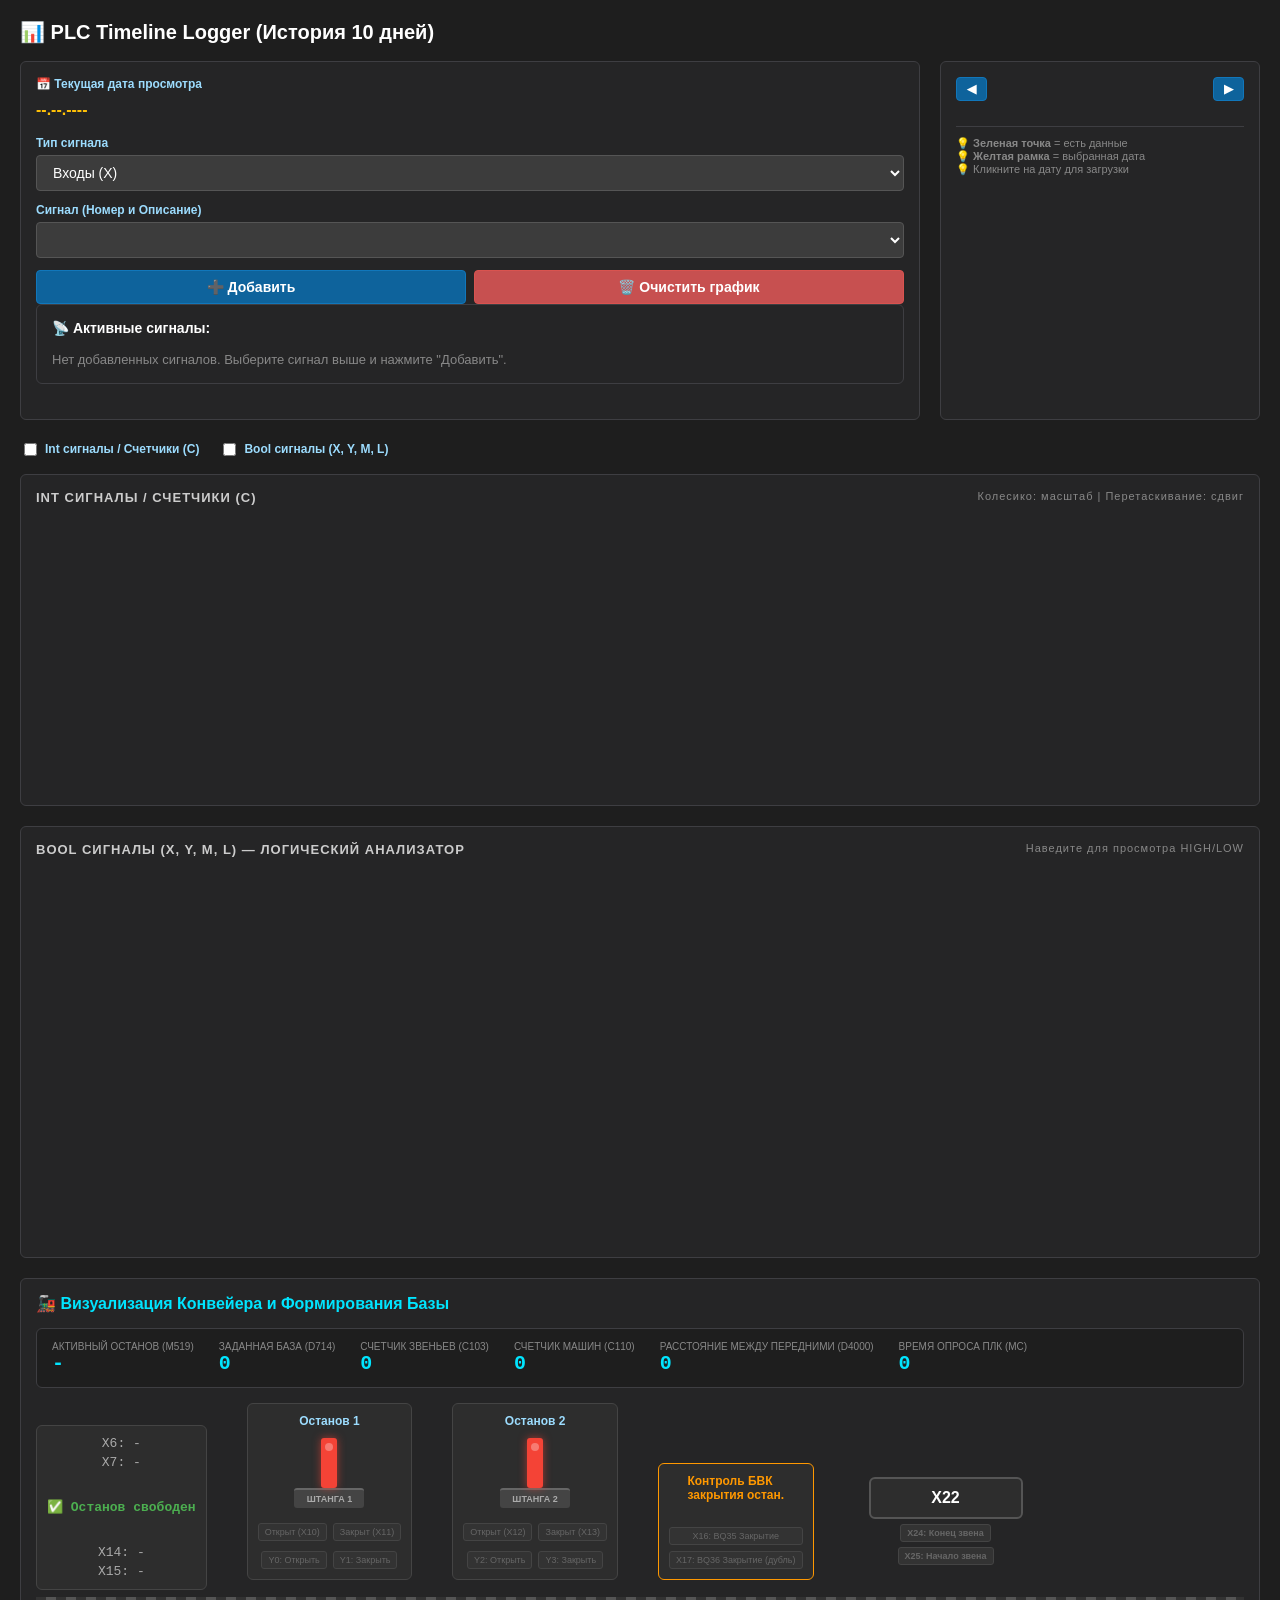
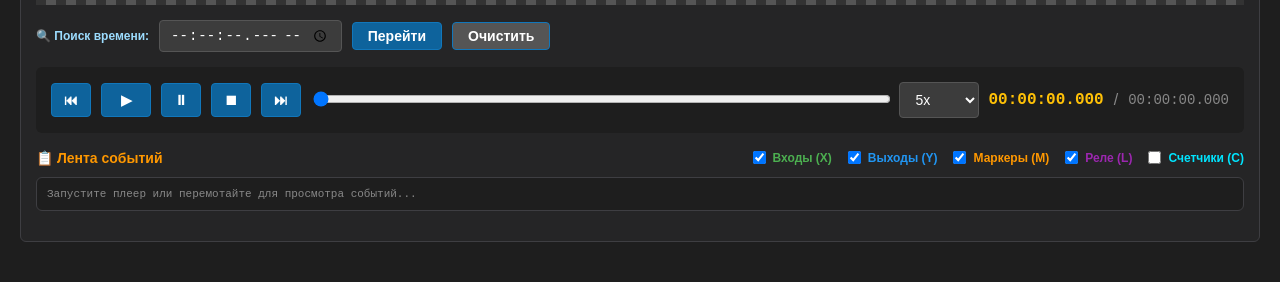
==== commit 2c7fecb4: "Update timeline.html" ====
--- a/timeline.html
+++ b/timeline.html
@@ -464,18 +464,20 @@
 
         /* ==================== СТИЛИ ВИЗУАЛИЗАЦИИ КОНВЕЙЕРА ==================== */
         .conveyor-scheme {
-            position: relative;
-            height: 160px;
-            background: #1a1a1a;
-            border: 1px solid #3e3e42;
-            border-radius: 6px;
-            display: flex;
+            position: relative !important;
+            /* ДОБАВЛЕНО: привязка для дорожки цепи */
+            display: flex !important;
+            flex-direction: row !important;
+            justify-content: flex-start !important;
             align-items: flex-end;
-            justify-content: space-around;
-            padding: 0 20px 20px 20px;
-            margin-bottom: 15px;
-            overflow: hidden;
-        }
+            /* ИЗМЕНЕНО: выравнивание по низу, чтобы всё стояло на дорожке */
+            gap: 20px;
+            width: 100%;
+            box-sizing: border-box;
+            padding-bottom: 30px;
+            /* ДОБАВЛЕНО: отступ снизу, чтобы место для цепи не перекрывалось */
+        }
+
 
         .chain-track {
             position: absolute;
@@ -492,6 +494,23 @@
             background: repeating-linear-gradient(90deg, #4caf50 0px, #4caf50 10px, #2e7d32 10px, #2e7d32 20px);
             animation: chainMove 1s linear infinite;
         }
+
+        .cep {
+            /* Убраны старые абсолютные позиционирования, добавлен нормальный стиль для плашки */
+            background: #2d2d2d;
+            border: 2px solid #555;
+            border-radius: 6px;
+            padding: 15px;
+            min-width: 120px;
+            text-align: center;
+            font-weight: bold;
+            color: #fff;
+            margin-bottom: 10px;
+            /* Немного приподнимаем над самой линией цепи */
+            z-index: 2;
+            position: relative;
+        }
+
 
         @keyframes chainMove {
             from {
@@ -719,6 +738,185 @@
             overflow: hidden;
             margin: 0;
             padding: 0;
+        }
+
+        /* Главный вертикальный контейнер останова (прижат влево) */
+        .stop-zone-vertical {
+            display: flex;
+            flex-direction: column;
+            align-items: flex-start;
+            width: 250px;
+            background: #111;
+            padding: 4px;
+            border-radius: 6px;
+            gap: 10px;
+            box-sizing: border-box;
+
+            /* ИСПРАВЛЕНИЕ: убираем 46em и пишем auto */
+            margin-right: auto;
+            margin-left: 0;
+        }
+
+
+        /* Строки с датчиками (верхняя и нижняя) */
+        .sensor-row {
+            display: flex;
+            flex-direction: column;
+            gap: 4px;
+        }
+
+        /* Сброс старых абсолютных координат */
+        #x6,
+        #x7,
+        #x14,
+        #x15,
+        #stoika {
+            position: static !important;
+            font-family: monospace;
+            font-size: 13px;
+            color: #aaa;
+        }
+
+        /* Выделение текста "Останов свободен" */
+        #stoika {
+            color: #4caf50;
+            font-weight: bold;
+        }
+
+        /* Фиксированная зона для тележки между датчиками */
+        .cart-visual-box {
+            width: 100%;
+            height: 65px;
+            display: flex;
+            align-items: center;
+            justify-content: flex-start;
+            /* Тележка появляется с левого края своего блока */
+            position: relative;
+        }
+
+        /* Базовый класс графической тележки */
+        .cart-element {
+            display: flex;
+            align-items: center;
+            gap: 10px;
+            /* Расстояние между иконкой SVG и текстовой подписью */
+            transition: opacity 0.3s ease-in-out;
+        }
+
+        .cart-element.hidden {
+            opacity: 0;
+            visibility: hidden;
+            position: absolute;
+        }
+
+        /* Цвета тележки в зависимости от логики ПЛК */
+        .cart-body {
+            fill: #555;
+            transition: fill 0.3s;
+        }
+
+        .cart-wheel {
+            fill: #333;
+        }
+
+        .cart-element.warning .cart-body {
+            fill: #ff9800;
+        }
+
+        /* Оранжевый (приехала одна) */
+        .cart-element.danger .cart-body {
+            fill: #f44336;
+        }
+
+        /* Красный (обе сразу) */
+
+        /* Текстовая подпись справа от тележки */
+        .cart-label {
+            font-size: 11px;
+            font-weight: bold;
+            text-transform: uppercase;
+            color: #fff;
+            background: rgba(0, 0, 0, 0.6);
+            padding: 4px 8px;
+            border-radius: 4px;
+            white-space: nowrap;
+
+            /* ИСПРАВЛЕНИЕ: центрируем многострочный текст внутри плашки */
+            text-align: center;
+        }
+
+        /* === СТИЛИ ДЛЯ НОВЫХ ОСТАНОВОВ === */
+        .stops-visual-container {
+            display: flex;
+            flex-direction: row;
+            gap: 40px;
+            align-items: flex-end;
+            margin-bottom: 10px;
+            padding: 0 20px;
+            z-index: 2;
+        }
+
+        .stop-unit {
+            display: flex;
+            flex-direction: column;
+            align-items: center;
+            gap: 5px;
+            background: #2d2d2d;
+            border: 1px solid #444;
+            padding: 10px;
+            border-radius: 6px;
+        }
+
+        .stop-title {
+            font-size: 12px;
+            color: #9cdcfe;
+            font-weight: bold;
+            margin-bottom: 5px;
+        }
+
+        /* Состояния штока (по умолчанию он красный - закрыт) */
+        .stop-rod.moving {
+            height: 30px;
+            background: #ff9800;
+            box-shadow: 0 0 10px rgba(255, 152, 0, 0.7);
+            animation: pulseMove 1s infinite;
+        }
+
+        @keyframes pulseMove {
+
+            0%,
+            100% {
+                opacity: 1;
+            }
+
+            50% {
+                opacity: 0.5;
+            }
+        }
+
+        /* Команды (Y) */
+        .stop-commands {
+            display: flex;
+            gap: 6px;
+            margin-top: 5px;
+        }
+
+        .cmd-badge {
+            font-size: 9px;
+            padding: 3px 6px;
+            background: #333;
+            color: #666;
+            border-radius: 3px;
+            border: 1px solid #444;
+            text-align: center;
+        }
+
+        .cmd-badge.active {
+            background: #2196f3;
+            color: #fff;
+            font-weight: bold;
+            border-color: #2196f3;
+            box-shadow: 0 0 5px rgba(33, 150, 243, 0.5);
         }
     </style>
 </head>
@@ -856,46 +1054,96 @@
                 <!-- Дорожка цепи -->
                 <div class="chain-track" id="chainTrack"></div>
 
-                <!-- Зона 1: Начало / Датчики наличия -->
-                <div class="conveyor-zone">
-                    <div class="truck" id="truckStart">
-                        <div class="truck-body">ВХОД<br>Тележка</div>
-                        <div class="sensor-indicator" id="sens_start">S_Start</div>
+                <!-- Компактный вертикальный блок останова (будет прижат влево) -->
+                <div class="stop-unit">
+
+                    <!-- Верхняя группа: Задние датчики -->
+                    <div class="sensor-row">
+                        <div id="x6">X6: -</div>
+                        <div id="x7">X7: -</div>
                     </div>
-                    <div class="zone-label">Начало пути</div>
+
+                    <!-- Средняя группа: Зона отрисовки тележки и статуса -->
+                    <div class="cart-visual-box">
+                        <div id="cartVisual" class="cart-element hidden">
+                            <!-- SVG-иконка тележки -->
+                            <svg viewBox="0 0 100 60" width="70" height="42">
+                                <rect x="10" y="10" width="80" height="30" rx="5" class="cart-body" />
+                                <circle cx="25" cy="48" r="8" class="cart-wheel" />
+                                <circle cx="75" cy="48" r="8" class="cart-wheel" />
+                            </svg>
+                            <div id="cartLabel" class="cart-label"></div>
+                        </div>
+
+                        <!-- Статус, когда на останове никого нет -->
+                        <div id="stoika">✅ Останов свободен</div>
+                    </div>
+
+                    <!-- Нижняя группа: Передние датчики -->
+                    <div class="sensor-row">
+                        <div id="x14">X14: -</div>
+                        <div id="x15">X15: -</div>
+                    </div>
+
                 </div>
 
-                <!-- Зона 2: Останов (Шток) -->
-                <div class="conveyor-zone stop-zone">
-                    <div class="stop-gate-container">
-                        <div class="stop-rod" id="stopRod"></div>
-                        <div class="stop-base">ОСТАНОВ</div>
+                <!-- === НОВЫЙ БЛОК: Визуализация остановов 1 и 2 === -->
+                <div class="stops-visual-container">
+                    <!-- Останов 1 -->
+                    <div class="stop-unit">
+                        <div class="stop-title">Останов 1</div>
+                        <div class="stop-gate-container">
+                            <div class="stop-rod" id="stop1Rod"></div>
+                            <div class="stop-base">ШТАНГА 1</div>
+                        </div>
+                        <div class="stop-sensors">
+                            <div class="sensor-badge" id="ind_X_8">Открыт (X10)</div>
+                            <div class="sensor-badge" id="ind_X_9">Закрыт (X11)</div>
+                        </div>
+                        <div class="stop-commands">
+                            <div class="cmd-badge" id="ind_Y_0">Y0: Открыть</div>
+                            <div class="cmd-badge" id="ind_Y_1">Y1: Закрыть</div>
+                        </div>
                     </div>
-                    <div class="stop-sensors">
-                        <div class="sensor-badge" id="sens_stop_open">Открыт (X10/12)</div>
-                        <div class="sensor-badge" id="sens_stop_close">Закрыт (X16/17)</div>
+
+                    <!-- Останов 2 -->
+                    <div class="stop-unit">
+                        <div class="stop-title">Останов 2</div>
+                        <div class="stop-gate-container">
+                            <div class="stop-rod" id="stop2Rod"></div>
+                            <div class="stop-base">ШТАНГА 2</div>
+                        </div>
+                        <div class="stop-sensors">
+                            <div class="sensor-badge" id="ind_X_10">Открыт (X12)</div>
+                            <div class="sensor-badge" id="ind_X_11">Закрыт (X13)</div>
+                        </div>
+                        <div class="stop-commands">
+                            <div class="cmd-badge" id="ind_Y_2">Y2: Открыть</div>
+                            <div class="cmd-badge" id="ind_Y_3">Y3: Закрыть</div>
+                        </div>
                     </div>
-                    <div class="zone-label" id="stopLabel">Останов 1</div>
+
+                    <!-- НОВОЕ: Контроль закрытия (BQ35 / BQ36) -->
+                    <div class="stop-unit" style="border-color: #ff9800;">
+                        <div class="stop-title" style="color: #ff9800;">Контроль БВК<br>закрытия остан.</div>
+                        <div class="stop-sensors" style="flex-direction: column; gap: 6px; margin-top: 15px;">
+                            <div class="sensor-badge" id="ind_X_14">X16: BQ35 Закрытие</div>
+                            <div class="sensor-badge" id="ind_X_15">X17: BQ36 Закрытие (дубль)</div>
+                        </div>
+                    </div>
                 </div>
 
-                <!-- Зона 3: Передняя тележка -->
-                <div class="conveyor-zone">
-                    <div class="truck" id="truckFront">
-                        <div class="truck-body">ПЕРЕДНЯЯ<br>Тележка</div>
-                        <div class="sensor-indicator" id="sens_front">S_Front (X14/15)</div>
-                    </div>
-                    <div class="zone-label">Позиция 1</div>
-                </div>
-
-                <!-- Зона 4: Задняя тележка -->
-                <div class="conveyor-zone">
-                    <div class="truck" id="truckRear">
-                        <div class="truck-body">ЗАДНЯЯ<br>Тележка</div>
-                        <div class="sensor-indicator" id="sens_rear">S_Rear (X6/7)</div>
-                    </div>
-                    <div class="zone-label">Позиция 2 (База)</div>
+                <!-- === НОВЫЙ БЛОК: Цепь и звенья (заменил старый x22) === -->
+                <div class="conveyor-zone cep"
+                    style="align-items: center; gap: 5px; border: none; background: none; z-index: 2;">
+                    <div id="x22"
+                        style="background: #2d2d2d; border: 2px solid #555; border-radius: 6px; padding: 10px 15px; text-align: center; font-weight: bold; color: #fff; min-width: 120px;">
+                        X22</div>
+                    <div class="sensor-badge" id="ind_X_20">X24: Конец звена</div>
+                    <div class="sensor-badge" id="ind_X_21">X25: Начало звена</div>
                 </div>
             </div>
+
 
             <!-- Поиск по времени и Плеер (ваш оригинальный код) -->
             <div style="display: flex; gap: 10px; margin-bottom: 15px; align-items: center;">
@@ -987,36 +1235,192 @@
         // ==================== КОНФИГУРАЦИЯ И ДАННЫЕ ====================
         const signalNames = {
             X: {
-                0: 'X0 Резерв', 1: 'X1 Режим работы Выбран Контроллер/Реле', 2: 'X2 Резерв', 3: 'X3 Резерв',
-                4: 'X4 BQ21 набор шага и баз', 5: 'X5 BQ22 набор шага и баз', 6: 'X6 BQ37 Задняя тележка перед остановом',
-                7: 'X7 BQ38 Задняя тележка перед остановом (дубль)', 8: 'X10 BQ15 открыт останов 1', 9: 'X11 BQ16 закрыт останов 1',
-                10: 'X12 BQ17 открыт останов 2', 11: 'X13 BQ18 закрыт останов 2', 12: 'X14 BQ9 передняя тележка перед остановом',
-                13: 'X15 BQ10 передняя тележка перед остановом (дубль)', 14: 'X16 BQ35 закрытие останова', 15: 'X17 BQ36 закрытие останова',
-                16: 'X20 Ручной режим останов ОТКРЫТЬ', 17: 'X21 Ручной режим останов ЗАКРЫТЬ', 18: 'X22 ЦЕПЬ',
-                20: 'X24 NEW_BQ21 датчик конца звена', 21: 'X25 NEW_BQ22 датчик начала звена'
+                0: 'X0	    Резерв',
+                1: 'X1	    Режим работы Выбран Контроллер/Реле',
+                2: 'X2	    Резерв',
+                3: 'X3	    Резерв',
+                4: 'X4	    BQ21 набор шага и баз ',
+                5: 'X5	    BQ22 набор шага и баз ',
+                6: 'X6	    BQ37 Задняя тележка перед остановом ',
+                7: 'X7	    BQ38 Задняя тележка перед остановом ',
+                8: 'X10	    BQ15 открыт останов 1',
+                9: 'X11	    BQ16 закрыт останов 1',
+                10: 'X12	BQ17 открыт останов 2',
+                11: 'X13	BQ18 закрыт останов 2',
+                12: 'X14	BQ9 передняя тележка перед остановом',
+                13: 'X15	BQ10 передняя тележка перед остановом',
+                14: 'X16	BQ35 закрытие останова',
+                15: 'X17	BQ36 закрытие останова ',
+                16: 'X20	Ручной режим останов ОТКРЫТЬ',
+                17: 'X21	Ручной режим останов ЗАКРЫТЬ',
+                18: 'X22	ЦЕПЬ',
+                19: 'X23	Резерв',
+                20: 'X24	NEW_BQ21 датчик конца звена',
+                21: 'X25	NEW_BQ22 датчик начала звена',
+                22: 'X26	Резерв',
+                23: 'X27	Резерв',
+                24: 'X30	останов ПОЗ-1 Закладка',
+                25: 'X31	останов ПОЗ-3 Мост',
+                26: 'X32	останов ПОЗ-5 Кардан',
+                27: 'X33	останов ПОЗ-7 Переворот',
+                28: 'X34	останов ПОЗ-10 Двигатель',
+                29: 'X35	останов ПОЗ-14 Радиатор',
+                30: 'X36	останов Натяжитель цепи (подвал)',
+                31: 'X37	останов ПОЗ-26 Кабина',
+                32: 'X40	останов ПОЗ-29 Надрамник',
+                33: 'X41	останов ПОЗ-23 Заправка',
+                34: 'X42	останов ПОЗ-32 Спуск'
             },
             Y: {
-                0: 'Y0 Шток останова 1: Открыть', 1: 'Y1 Шток останова 1: Закрыть',
-                2: 'Y2 Шток останова 2: Открыть', 3: 'Y3 Шток останова 2: Закрыть', 5: 'Y5 Сигнал АВАРИИ из КОНТРОЛЛЕРА 0-активный'
+                0: 'Шток останова 1: Открыть',
+                1: 'Шток останова 1: Закрыть',
+                2: 'Шток останова 2: Открыть',
+                3: 'Шток останова 2: Закрыть',
+                5: 'Сигнал АВАРИИ из КОНТРОЛЛЕРА 0-активный'
             },
             C: {
-                101: 'С101 Энерго независимый счетчик 1 X4 или X5',
-                102: 'С102 Энерго независимый счетчик основной',
-                103: 'С103 Энерго независимый счетчик звеньев (X24 + X25)',
-                104: 'С104 Энерго независимый счетчик при движении в -',
-                110: 'С110 Энерго независимый счетчик машин'
+                30: 'время стоп закладка',
+                31: 'время стоп мост',
+                32: 'время стоп кардан',
+                33: 'время стоп переварот',
+                34: 'время стоп двигатель',
+                35: 'время стоп радиатор',
+                36: 'время стоп подвал',
+                37: 'время стоп кабина',
+                40: 'время стоп надрамник',
+                41: 'время стоп заправка',
+                42: 'время стоп спуск',
+                44: 'время стоп от контроллера',
+                45: 'время движения цепи',
+                46: 'время стоп цепи',
+                50: 'время работы контроллера',
+                101: 'энерго независимый счетчик 1 X4 или X5',
+                102: 'энерго независимый счетчик основной',
+                103: 'энерго независимый счетчик 2 X24 + X25',
+                104: 'энерго независимый счетчик при движении в -',
+                110: 'энерго независимый счетчик машин'
             },
             L: {
-                2: 'L2 Авария X24/X25', 13: 'L13 Ошибка!!! Нет передней тележки в останове (S9/S10)',
-                16: 'L16 Ошибка!!! Нет задней тележки в останове (S37/S38)',
-                43: 'L43 Авария датчиков S9,S10,S37,S38 Тележка в останове не определена!'
+                0: 'база  не выбрана',
+                1: 'сработка датчика при остановленной цепи',
+                2: 'Авария X24/X25',
+                3: 'Необходимо выбрать расстаяние между передними стойками',
+                4: 'Неопределенное состояние остановов',
+                11: 'сигналы S9 и S10 не равны',
+                12: 'сигналы S37 и S38 не равны',
+                13: 'Ошибка!!! Нет передней тележки в останове (S9/S10)',
+                14: 'Ручн. реж. Цепь STOP',
+                16: 'Ошибка!!! Нет задней тележки в останове (S37/S38)',
+                22: 'сигналы S21 и S22 не равны',
+                23: 'сигналы S35 и S36 не равны',
+                39: 'Предупреждение!!! Нет Задания!!! ',
+                41: 'Переключитесь на работу от останова 2 Останов 1 не исправен!!!',
+                42: 'Переключитесь на работу от останова 1 Останов 2 не исправен!!!',
+                43: 'Авария датчиков S9,S10,S37,S38    Тележка в останове не определена!',
+                44: 'S35 неисправен',
+                45: 'S36 неисправен',
+                50: 'Несоответствие  y0=1 s15=0',
+                51: 'Несоответствие  y0=0 s15=1',
+                52: 'Несоответствие  y1=1 s15=0',
+                53: 'Несоответствие  y1=0 s15=1',
+                54: 'Несоответствие  y2=1 s15=0',
+                55: 'Несоответствие  y2=0 s15=1',
+                56: 'Несоответствие  y3=1 s15=0',
+                57: 'Несоответствие  y3=0 s15=1',
             },
             M: {
-                109: 'M109 S37 задняя тележка в останове', 110: 'M110 S38 задняя тележка в останове',
-                115: 'M115 S15 останов 1 открыт', 116: 'M116 S16 останов 1 закрыт',
-                117: 'M117 S17 останов 2 открыт', 118: 'M118 S18 останов 2 закрыт',
-                137: 'M137 S9 передняя тележка в останове', 138: 'M138 S10 передняя тележка в останове',
-                519: 'M519 Выбранный останов 1-1 0-2'
+                0: 'ЗАНЕСЕНИЯ С АРХИВА В СТРОЧКУ GTSOFT',
+                1: 'для сброса m99 и m101',
+                2: 'кнопка установить "Да" на пульту',
+                3: 'очистка данных задания',
+                4: 'цепь не движется',
+                5: 'Кнопка на пульту откл/вкл слежение(была)',
+                6: 'кнопка на пульту квитирование (игнарирование) датчика закрытия',
+                7: 'Сработает после ввода данных на понели d9',
+                8: 'Сработает после ввода данных на понели d3030',
+                9: 'тригер для экрана ЛОГ',
+                10: 'откат сброс',
+                11: 'Кнопка на пульту выбор остановов',
+                12: 'Кнопка 1-Ручной 0-Авто',
+                13: 'для истории ',
+                14: 'кнопка на экране "Изменить число звеньев"',
+                15: 'обновить данные на экране',
+                16: 'сообщение на экран "задняя база сформирована"',
+                17: 'для пуска цепи из ручного режима',
+                18: 'для очистки сообщения цепь остановлена',
+                19: 'выбран останов в ручном режиме 1/2',
+                20: 'У0 в автомате',
+                21: 'У1 в автомате',
+                22: 'У2 в автомате',
+                23: 'У3 в автомате',
+                24: 'для скрытия и отоброжения кнопки"СЧИТАТЬ С АРХИВА"',
+                25: 'У0 в ручном',
+                26: 'У1 в ручном',
+                27: 'У2 в ручном',
+                28: 'У3 в ручном',
+                29: '0-надпись ПЕРЕДНЯЯ 1-надпись ЗАДНЯЯ 4 позиция',
+                30: '1-отобразить 0-крыть 4 позиция',
+                31: '0-надпись ПЕРЕДНЯЯ 1-надпись ЗАДНЯЯ 3 позиция',
+                32: '1-отобразить 0-крыть 3 позиция',
+                33: '0-надпись ПЕРЕДНЯЯ 1-надпись ЗАДНЯЯ 2 позиция',
+                34: '1-отобразить 0-крыть 2 позиция',
+                35: '0-надпись ПЕРЕДНЯЯ 1-надпись ЗАДНЯЯ 1 позиция',
+                36: '1-отобразить 0-крыть 1 позиция',
+                37: 'Движение тележки 4 задняя',
+                38: 'Движение тележки 3 задняя',
+                39: 'Движение тележки 2',
+                40: 'ГДЕ-ТО АВАРИЯ',
+                41: 'Движение тележки 4 передняя',
+                42: 'Движение тележки 3 передняя',
+                44: 'стереть d700',
+                45: 'стоп/пуск узла контроля остановов',
+                46: 'стоп/пуск узла счета баз',
+                50: 'Не соответствие выход = вход в течении 2 сек',
+                51: 'Исключить зацикливание',
+                52: 'M52=0 Сoобщение Необходимо выбрать расстаяние между передними стойками',
+                53: 'M53:=1; надписи 36 и 41 моргают',
+                97: 'УДАЛЕНИЕ СТРОЧКИ СО СМЕЩЕНИЕМ экран рецептов',
+                99: 'начало передняя база',
+                100: 'сдвиг',
+                101: 'начало задняя база',
+                102: 'Сместить задание из списка на 1 позицию',
+                105: 'ОТ ЗАЦИКЛИВАНИЯ при записи архива не cd карту',
+                109: 'S37 задняя тележка в останове',
+                110: 'S38 задняя тележка в останове',
+                111: 'Тригер для формирования истории баз',
+                115: 'S15 останов 1 открыт',
+                116: 'S16 останов 1 закрыт',
+                117: 'S17 останов 2 открыт',
+                118: 'S18 останов 2 закрыт',
+                121: 'S21 счетчик звеньев',
+                122: 'S22 счетчик звеньев',
+                123: 'Счетчик с учетом дребезга',
+                124: 'Счетчик с учетом дребезга',
+                125: 'Счетчик с учетом дребезга',
+                135: 'S35 БВК на закрытие останова',
+                136: 'S36 БВК на закрытие останова',
+                137: 'S9 пернедняя тележка в останове',
+                138: 'S10 пернедняя тележка в останове',
+                199: 'Кнопка сброса ошибок на пульту',
+                200: 'Неверное положение останова',
+                201: 'Нет передней тележки',
+                202: 'число звеньев 33 а передней базы нет',
+                203: 'число звеньев = задней базе а ее нет',
+                204: 'выключить цепь',
+                205: 'нет задней тележки',
+                300: 'переключатель выбор схемы контр/реле',
+                401: 'добавить к модели данные базы',
+                402: 'ЗАНЕСЕНИЯ С АРХИВА В СТРОЧКУ задания экрае рецепты',
+                403: 'Если =1 то данные закладки из вне пересчет длинны и название базы',
+                500: 'память Y0 открыть',
+                501: 'память Y1 закрыть',
+                502: 'память Y2 открыть',
+                503: 'память Y3 закрыть',
+                519: 'Выбранный останов 1-1 0-2',
+                524: 'Выбранный датчик щетчика звеньев с панели ',
+                525: 'Выбранный датчик задняя тележка с панели ',
+                526: 'Выбранный датчик передняя тележка с панели ',
+                527: 'Выбранный датчик на закрытие останова с панели',
             }
         };
 
@@ -1206,6 +1610,17 @@
             }
         }
 
+        // Быстрое циклическое сравнение массивов (быстрее JSON.stringify)
+        function arraysEqual(arr1, arr2) {
+            if (arr1 === arr2) return true;
+            if (!arr1 || !arr2) return false;
+            if (arr1.length !== arr2.length) return false;
+            for (let i = 0; i < arr1.length; i++) {
+                if (arr1[i] !== arr2[i]) return false;
+            }
+            return true;
+        }
+
         function downsampleData(data) {
             if (data.length <= 2000) return data;
             const result = [];
@@ -1222,10 +1637,10 @@
 
                 let discreteChanged = false;
                 if (lastKeptItem) {
-                    if (JSON.stringify(current.X) !== JSON.stringify(lastKeptItem.X)) discreteChanged = true;
-                    else if (JSON.stringify(current.Y) !== JSON.stringify(lastKeptItem.Y)) discreteChanged = true;
-                    else if (JSON.stringify(current.M) !== JSON.stringify(lastKeptItem.M)) discreteChanged = true;
-                    else if (JSON.stringify(current.L) !== JSON.stringify(lastKeptItem.L)) discreteChanged = true;
+                    if (!arraysEqual(current.X, lastKeptItem.X)) discreteChanged = true;
+                    else if (!arraysEqual(current.Y, lastKeptItem.Y)) discreteChanged = true;
+                    else if (!arraysEqual(current.M, lastKeptItem.M)) discreteChanged = true;
+                    else if (!arraysEqual(current.L, lastKeptItem.L)) discreteChanged = true;
                 }
                 if (discreteChanged) { result.push(current); lastKeptItem = current; }
             }
@@ -1407,105 +1822,156 @@
             });
 
             // 3. === ВИЗУАЛИЗАЦИЯ КОНВЕЙЕРА ===
-            const chainTrack = document.getElementById('chainTrack');
-            const stopRod = document.getElementById('stopRod');
-            const truckFront = document.getElementById('truckFront');
-            const truckRear = document.getElementById('truckRear');
-            const truckStart = document.getElementById('truckStart');
-            const sensFront = document.getElementById('sens_front');
-            const sensRear = document.getElementById('sens_rear');
-            const sensStart = document.getElementById('sens_start');
-            const sensStopOpen = document.getElementById('sens_stop_open');
-            const sensStopClose = document.getElementById('sens_stop_close');
-            const stopLabel = document.getElementById('stopLabel');
+            const cep_x22 = document.getElementById('x22');
+            const stoika = document.getElementById('stoika');
+            const _x6 = document.getElementById('x6');
+            const _x7 = document.getElementById('x7');
+            const _x14 = document.getElementById('x14');
+            const _x15 = document.getElementById('x15');
             const valActiveStop = document.getElementById('val_active_stop');
             const valD714 = document.getElementById('val_d714');
             const valLinks = document.getElementById('val_links');
             const valmashin = document.getElementById('val_mashin');
             const vald4000 = document.getElementById('val_d4000');
             const valPollMs = document.getElementById('val_poll_ms');
-            const alarmIndicator = document.getElementById('alarmIndicator');
-
-
+
+            // Новые элементы для тележки
+            const cartVisual = document.getElementById('cartVisual');
+            const cartLabel = document.getElementById('cartLabel');
+
+            // Выбранный останов (M519: 1=Останов 1, 0=Останов 2)
+            const isStop1 = data.M && data.M[519];
+            if (valActiveStop) valActiveStop.textContent = isStop1 ? 'Останов 1' : 'Останов 2';
+
+            const d714Val = data.D714 !== undefined ? data.D714 : 0;
+            if (valD714) valD714.textContent = d714Val;
+
+            const d74000Val = data.D4000 !== undefined ? data.D4000 : 0;
+            if (vald4000) vald4000.textContent = d74000Val;
+
+            const linksVal = data.C && data.C[73] !== undefined ? data.C[73] : 0; // C103 = индекс 73 (103-30)
+            if (valLinks) valLinks.textContent = linksVal;
+
+            const linksMash = data.C && data.C[80] !== undefined ? data.C[80] : 0; // C110 = индекс 80 (110-30)
+            if (valmashin) valmashin.textContent = linksMash;
+
+            // Время опроса ПЛК (мс)
+            const pollMsVal = data.poll_duration !== undefined ? data.poll_duration : 0;
+            if (valPollMs) valPollMs.textContent = pollMsVal;
+
+            // Цепь (X22) — Сначала объявляем переменную, затем используем!
+            const statusText = data.X && data.X[18] ? "ВЫКЛ" : "ВКЛ";
+            if (cep_x22) cep_x22.textContent = `X22 (ЦЕПЬ): ${statusText}`;
+
+            const chainTrack = document.getElementById('chainTrack');
             if (chainTrack) {
-                // Цепь (X22)
-                if (data.X && data.X[22]) {
+                if (data.X && data.X[18]) {
+                    chainTrack.classList.remove('moving');
+                } else {
                     chainTrack.classList.add('moving');
+                }
+            }
+
+            // Считываем значения датчиков
+            const X6 = data.X ? data.X[6] : undefined;
+            const X7 = data.X ? data.X[7] : undefined;
+            const X14 = data.X ? data.X[12] : undefined; // 12: X14
+            const X15 = data.X ? data.X[13] : undefined; // 13: X15
+
+            // Отображаем состояние каждого датчика
+            if (_x6) _x6.textContent = `X6: ${X6 ? '1 (НЕ АКТИВЕН)' : '0 (АКТИВЕН)'}`;
+            if (_x7) _x7.textContent = `X7: ${X7 ? '1 (НЕ АКТИВЕН)' : '0 (АКТИВЕН)'}`;
+            if (_x14) _x14.textContent = `X14: ${X14 ? '1 (НЕ АКТИВЕН)' : '0 (АКТИВЕН)'}`;
+            if (_x15) _x15.textContent = `X15: ${X15 ? '1 (НЕ АКТИВЕН)' : '0 (АКТИВЕН)'}`;
+
+            // Проверяем приезд тележек (активный уровень = false)
+            const isRearArrived = X6 !== undefined && X7 !== undefined && (!X6 || !X7);
+            const isFrontArrived = X14 !== undefined && X15 !== undefined && (!X14 || !X15);
+
+            // Очищаем старые классы позиционирования тележки перед обновлением
+            if (cartVisual) cartVisual.className = 'cart-element';
+
+            // Логика управления графической тележкой и текстом 
+            if (cartVisual && stoika && cartLabel) {
+                // Сбрасываем цвета 
+                cartVisual.className = 'cart-element';
+
+                if (isFrontArrived && isRearArrived) {
+                    // Ситуация: Обе тележки на месте (авария) 
+                    stoika.style.display = 'none';
+                    cartVisual.classList.remove('hidden');
+                    cartVisual.classList.add('danger');
+                    cartLabel.innerHTML = `⚠ ОБЕ ТЕЛЕЖКИ!`;
+                } else if (isFrontArrived || isRearArrived) {
+                    // Ситуация: Приехала одна из тележек 
+                    stoika.style.display = 'none';
+                    cartVisual.classList.remove('hidden');
+                    cartVisual.classList.add('warning');
+
+                    if (isFrontArrived) {
+                        cartLabel.innerHTML = `⬅ ПЕРЕДНЯЯ ТЕЛЕЖКА<br>У АСТАНОВА`;
+                    } else {
+                        cartLabel.innerHTML = `ЗАДНЯЯ ТЕЛЕЖКА<br>У АСТАНОВА`;
+                    }
                 } else {
-                    chainTrack.classList.remove('moving');
+                    // Ситуация: Останов полностью чист 
+                    cartVisual.classList.add('hidden');
+                    stoika.style.display = 'block';
+                    stoika.innerHTML = `<span style="color: #4caf50; font-weight: bold;">✅ Останов свободен</span>`;
                 }
-
-                // Выбранный останов (M519: 1=Останов 1, 0=Останов 2)
-                const isStop1 = data.M && data.M[519];
-                valActiveStop.textContent = isStop1 ? 'Останов 1' : 'Останов 2';
-                stopLabel.textContent = isStop1 ? 'Останов 1' : 'Останов 2';
-
-                // Состояние штока останова
-                let isOpen = false;
-                if (isStop1) {
-                    isOpen = (data.X && data.X[10]) || (data.M && data.M[115]);
-                    if (data.X && data.X[10]) sensStopOpen.classList.add('active'); else sensStopOpen.classList.remove('active');
-                    if (data.X && data.X[16]) sensStopClose.classList.add('active'); else sensStopClose.classList.remove('active'); // X16/X17 закрытие
-                } else {
-                    isOpen = (data.X && data.X[12]) || (data.M && data.M[117]);
-                    if (data.X && data.X[12]) sensStopOpen.classList.add('active'); else sensStopOpen.classList.remove('active');
-                    if (data.X && data.X[17]) sensStopClose.classList.add('active'); else sensStopClose.classList.remove('active');
-                }
-
-                if (isOpen) {
-                    stopRod.classList.add('open');
-                } else {
-                    stopRod.classList.remove('open');
-                }
-
-                // Передняя тележка (X14/X15 или M137/M138)
-                const hasFront = (data.X && (data.X[14] || data.X[15])) || (data.M && (data.M[137] || data.M[138]));
-                if (hasFront) {
-                    truckFront.classList.add('active');
-                    sensFront.classList.add('active');
-                    sensStart.classList.add('active'); // Считаем, что перед остановом = на входе в зону
-                } else {
-                    truckFront.classList.remove('active');
-                    sensFront.classList.remove('active');
-                    sensStart.classList.remove('active');
-                }
-
-                // Задняя тележка (X6/X7 или M109/M110)
-                const hasRear = (data.X && (data.X[6] || data.X[7])) || (data.M && (data.M[109] || data.M[110]));
-                if (hasRear) {
-                    truckRear.classList.add('active');
-                    sensRear.classList.add('active');
-                } else {
-                    truckRear.classList.remove('active');
-                    sensRear.classList.remove('active');
-                }
-
-                // Данные 
-                const d714Val = data.D714 !== undefined ? data.D714 : 0;
-                valD714.textContent = d714Val;
-
-                const d74000Val = data.D4000 !== undefined ? data.D4000 : 0;
-                vald4000.textContent = d74000Val;
-
-                const linksVal = data.C && data.C[73] !== undefined ? data.C[73] : 0; // C103 = индекс 73 (103-30)
-                valLinks.textContent = linksVal;
-
-                const linksMash = data.C && data.C[80] !== undefined ? data.C[80] : 0; // C110 = индекс 80 (110-30)
-                valmashin.textContent = linksMash;
-
-                // Время опроса ПЛК (мс) — записывается в лог из poll_duration_ms
-                const pollMsVal = data.poll_ms !== undefined ? data.poll_ms : 0;
-                if (valPollMs) valPollMs.textContent = pollMsVal;
-
-                // Аварии (L2, L13, L16, L43)
-
-                const hasAlarm = data.L && (data.L[2] || data.L[13] || data.L[16] || data.L[43]);
-                if (hasAlarm) {
-                    alarmIndicator.style.display = 'flex';
-                } else {
-                    alarmIndicator.style.display = 'none';
-                }
-            }
+            }
+            // === ВИЗУАЛИЗАЦИЯ ОСТАНОВОВ 1 И 2 + ДОП. ДАТЧИКИ ===
+            // Читаем сигналы концевиков (X)
+            const X10_open = data.X ? data.X[8] : false;
+            const X11_closed = data.X ? data.X[9] : false;
+            const X12_open = data.X ? data.X[10] : false;
+            const X13_closed = data.X ? data.X[11] : false;
+
+            // НОВОЕ: BQ35 и BQ36
+            const X16_bq35 = data.X ? data.X[14] : false;
+            const X17_bq36 = data.X ? data.X[15] : false;
+
+            // НОВОЕ: Датчики звеньев
+            const X24_end = data.X ? data.X[20] : false;
+            const X25_start = data.X ? data.X[21] : false;
+
+            // Читаем команды управления (Y)
+            const Y0_cmd_open = data.Y ? data.Y[0] : false;
+            const Y1_cmd_close = data.Y ? data.Y[1] : false;
+            const Y2_cmd_open = data.Y ? data.Y[2] : false;
+            const Y3_cmd_close = data.Y ? data.Y[3] : false;
+
+            // --- Останов 1 ---
+            const stop1Rod = document.getElementById('stop1Rod');
+            if (stop1Rod) {
+                stop1Rod.className = 'stop-rod';
+                if (X10_open) stop1Rod.classList.add('open');
+                else if (!X10_open && !X11_closed) stop1Rod.classList.add('moving');
+            }
+            document.getElementById('ind_X_8')?.classList.toggle('active', X10_open);
+            document.getElementById('ind_X_9')?.classList.toggle('active', X11_closed);
+            document.getElementById('ind_Y_0')?.classList.toggle('active', Y0_cmd_open);
+            document.getElementById('ind_Y_1')?.classList.toggle('active', Y1_cmd_close);
+
+            // --- Останов 2 ---
+            const stop2Rod = document.getElementById('stop2Rod');
+            if (stop2Rod) {
+                stop2Rod.className = 'stop-rod';
+                if (X12_open) stop2Rod.classList.add('open');
+                else if (!X12_open && !X13_closed) stop2Rod.classList.add('moving');
+            }
+            document.getElementById('ind_X_10')?.classList.toggle('active', X12_open);
+            document.getElementById('ind_X_11')?.classList.toggle('active', X13_closed);
+            document.getElementById('ind_Y_2')?.classList.toggle('active', Y2_cmd_open);
+            document.getElementById('ind_Y_3')?.classList.toggle('active', Y3_cmd_close);
+
+            // --- НОВОЕ: BQ35 / BQ36 (Контроль закрытия) ---
+            document.getElementById('ind_X_14')?.classList.toggle('active', X16_bq35);
+            document.getElementById('ind_X_15')?.classList.toggle('active', X17_bq36);
+
+            // --- НОВОЕ: Датчики звеньев цепи ---
+            document.getElementById('ind_X_20')?.classList.toggle('active', X24_end);
+            document.getElementById('ind_X_21')?.classList.toggle('active', X25_start);
 
             // Обновляем время и прогресс
             if (data.ts) {
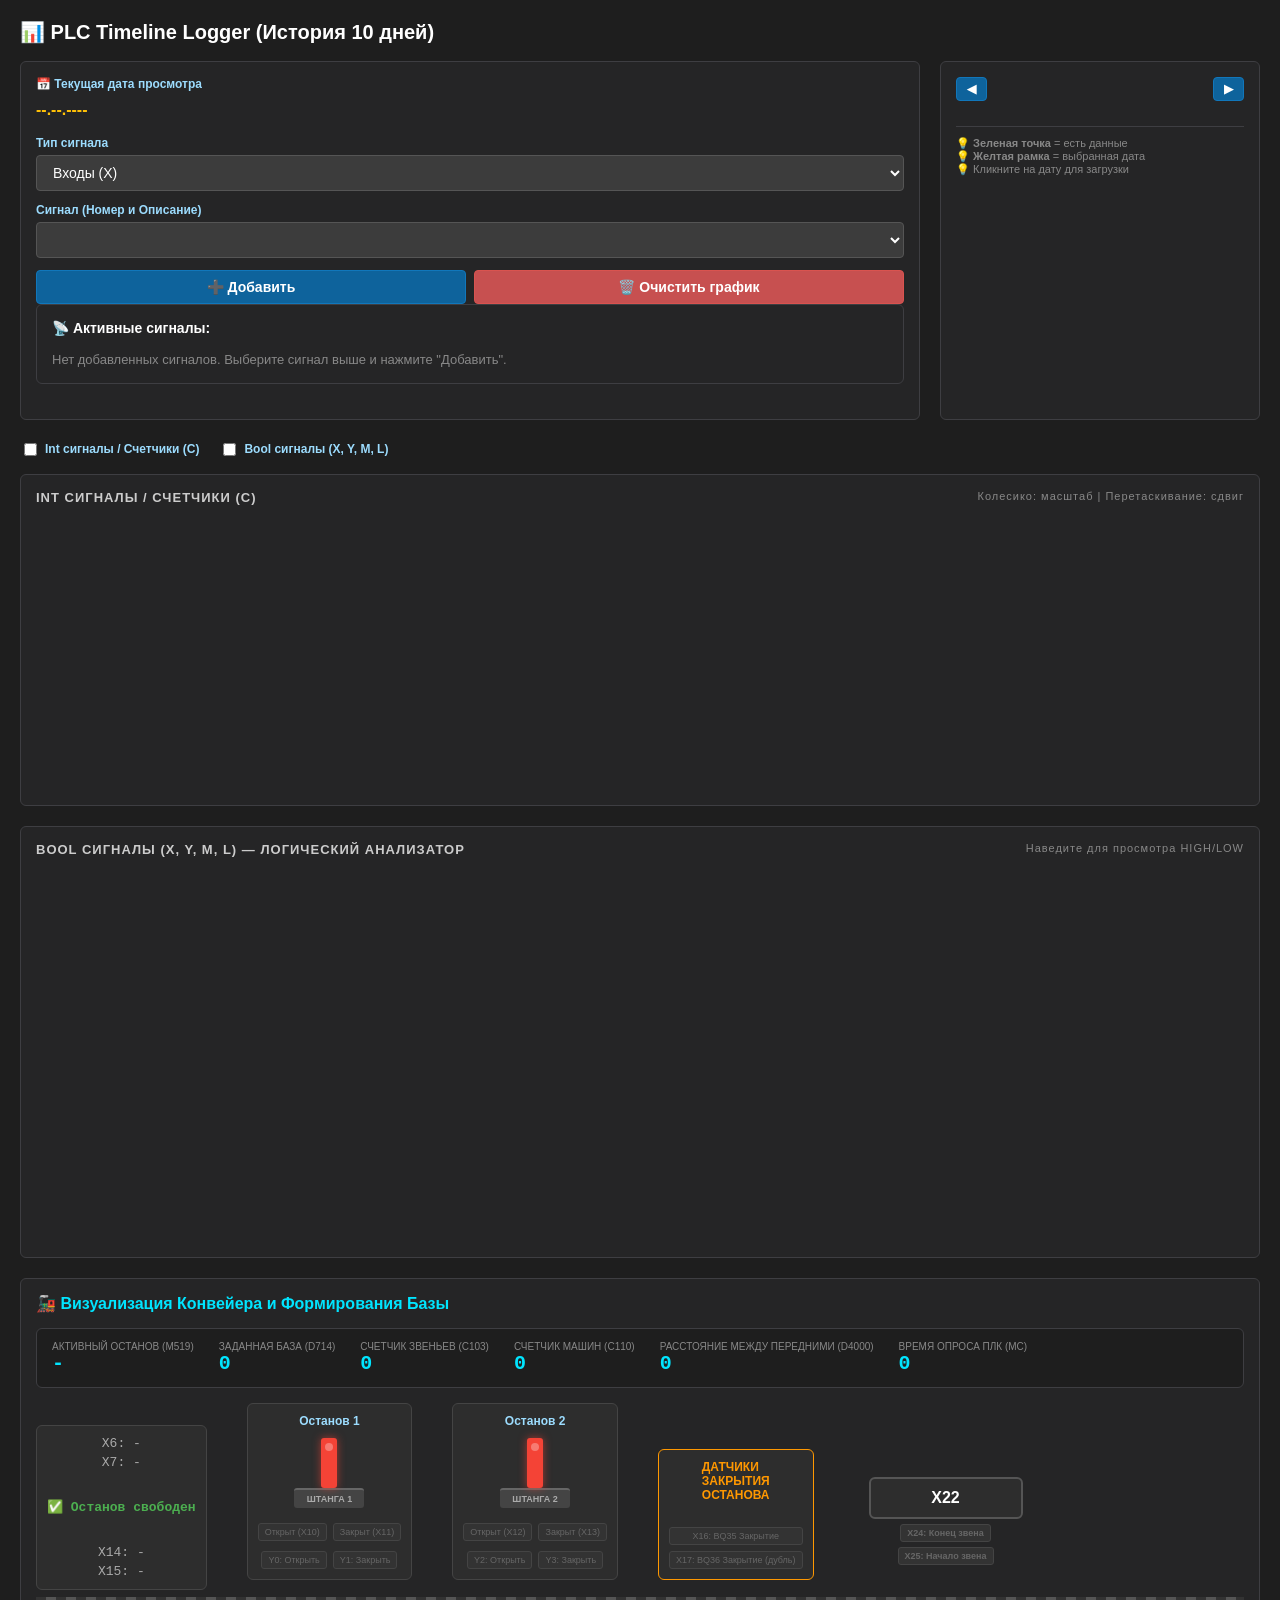
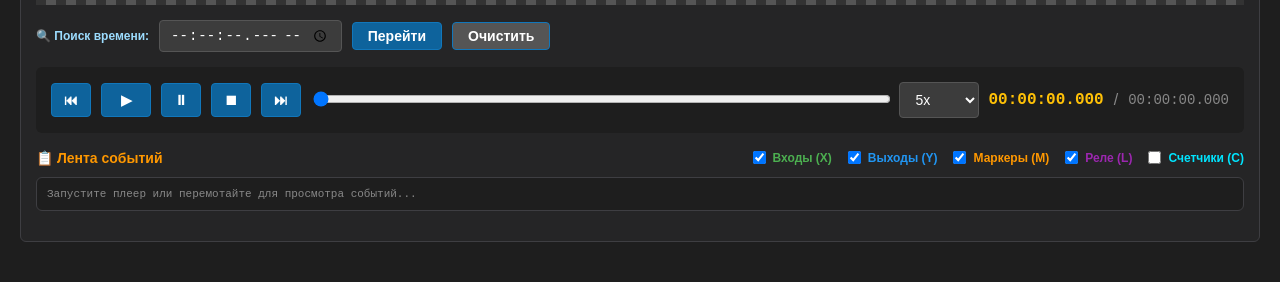
==== commit 7c217aaf: "Update timeline.html" ====
--- a/timeline.html
+++ b/timeline.html
@@ -10,6 +10,7 @@
     <script src="/static/js/chart.min.js"></script>
     <script src="/static/js/hammer.min.js"></script>
     <script src="/static/js/chartjs-plugin-zoom.min.js"></script>
+    <script src="/static/js/pako.min.js"></script>
 
     <style>
         :root {
@@ -849,6 +850,7 @@
         .stops-visual-container {
             display: flex;
             flex-direction: row;
+            justify-content: center;
             gap: 40px;
             align-items: flex-end;
             margin-bottom: 10px;
@@ -1045,7 +1047,10 @@
 
                 <div id="alarmIndicator" class="alarm-group" style="display: none;">
                     <span class="alarm-icon">⚠️</span>
-                    <span>ОШИБКА ДАТЧИКОВ / НЕТ ТЕЛЕЖКИ</span>
+                    <div id="activeAlarmsList"
+                        style="display: flex; flex-direction: column; gap: 4px; text-align: left;">
+                        <!-- Сюда JavaScript будет динамически добавлять список активных аварий L -->
+                    </div>
                 </div>
             </div>
 
@@ -1089,8 +1094,8 @@
 
                 <!-- === НОВЫЙ БЛОК: Визуализация остановов 1 и 2 === -->
                 <div class="stops-visual-container">
-                    <!-- Останов 1 -->
-                    <div class="stop-unit">
+                    <!-- Останов 1 (ДОБАВЛЕН id="stopUnit1") -->
+                    <div class="stop-unit" id="stopUnit1">
                         <div class="stop-title">Останов 1</div>
                         <div class="stop-gate-container">
                             <div class="stop-rod" id="stop1Rod"></div>
@@ -1106,8 +1111,8 @@
                         </div>
                     </div>
 
-                    <!-- Останов 2 -->
-                    <div class="stop-unit">
+                    <!-- Останов 2 (ДОБАВЛЕН id="stopUnit2") -->
+                    <div class="stop-unit" id="stopUnit2">
                         <div class="stop-title">Останов 2</div>
                         <div class="stop-gate-container">
                             <div class="stop-rod" id="stop2Rod"></div>
@@ -1125,7 +1130,7 @@
 
                     <!-- НОВОЕ: Контроль закрытия (BQ35 / BQ36) -->
                     <div class="stop-unit" style="border-color: #ff9800;">
-                        <div class="stop-title" style="color: #ff9800;">Контроль БВК<br>закрытия остан.</div>
+                        <div class="stop-title" style="color: #ff9800;">ДАТЧИКИ<br>ЗАКРЫТИЯ<br>ОСТАНОВА</div>
                         <div class="stop-sensors" style="flex-direction: column; gap: 6px; margin-top: 15px;">
                             <div class="sensor-badge" id="ind_X_14">X16: BQ35 Закрытие</div>
                             <div class="sensor-badge" id="ind_X_15">X17: BQ36 Закрытие (дубль)</div>
@@ -1578,37 +1583,75 @@
             await loadDataForDate(dateStr);
         }
 
-        // ==================== ЗАГРУЗКА ДАННЫХ ====================
+        // ==================== ЗАГРУЗКА И РАСПАКОВКА ДАННЫХ ====================
         async function loadDataForDate(dateStr) {
             const loader = document.getElementById('loader');
             loader.classList.add('active');
-            loader.querySelector('.loader-text').textContent = 'Загрузка и обработка данных...';
+            loader.querySelector('.loader-text').textContent = 'Загрузка и распаковка архива...';
 
             try {
+                // 1. Делаем запрос к Flask
                 const response = await fetch(`/api/timeline_log?date=${dateStr}`);
                 if (!response.ok) throw new Error(`HTTP ошибка: ${response.status}`);
-                const data = await response.json();
-
+
+                // Смотрим, какой тип контента прислал Flask (.gz архив или простой текст)
+                const contentType = response.headers.get('content-type');
                 let fullData = [];
-                if (data && data.events && Array.isArray(data.events)) fullData = data.events;
-                else if (Array.isArray(data)) fullData = data;
-                else fullData = [data];
-
-                if (fullData.length > 2000) {
-                    rawData = downsampleData(fullData);
+
+                if (contentType && contentType.includes('gzip')) {
+                    // КЛИЕНТСКАЯ РАСПАКОВКА: Читаем ответ как поток байт
+                    const buffer = await response.arrayBuffer();
+
+                    // Распаковываем байты в исходную JSONL-строку при помощи локального pako
+                    const textData = pako.ungzip(new Uint8Array(buffer), { to: 'string' });
+
+                    // Парсим полученный текст формата JSONL в массив объектов
+                    fullData = parseJsonl(textData);
                 } else {
-                    rawData = fullData;
+                    // Если это сегодняшний день (прилетел обычный JSON/JSONL)
+                    const textData = await response.text();
+                    fullData = parseJsonl(textData);
                 }
+
+                // 2. Сохраняем ВСЕ 100% точек для идеальной синхронности плеера
+                rawData = fullData;
+
+                // 3. Строим графики
                 renderCharts();
+
             } catch (error) {
-                console.error("Ошибка загрузки:", error);
+                console.error("Ошибка загрузки или распаковки логов:", error);
                 alert(`Не удалось загрузить данные за ${dateStr}.\n${error.message}`);
                 rawData = [];
                 renderCharts();
             } finally {
+                // Гарантированно выключаем крутилку загрузки в конце
                 loader.classList.remove('active');
             }
         }
+
+        // Вспомогательная функция быстрого парсинга JSONL-текста в массив (добавьте рядом)
+        function parseJsonl(text) {
+            const lines = text.split('\n');
+            const events = [];
+            for (let i = 0; i < lines.length; i++) {
+                const line = lines[i].trim();
+                if (line) {
+                    try {
+                        const parsed = JSON.parse(line);
+                        // Если структура обернута во Flask-формат {"events": [...]}, вытаскиваем массив
+                        if (parsed && parsed.events && Array.isArray(parsed.events)) {
+                            return parsed.events;
+                        }
+                        events.push(parsed);
+                    } catch (e) {
+                        // Игнорируем возможные пустые или битые строки
+                    }
+                }
+            }
+            return events;
+        }
+
 
         // Быстрое циклическое сравнение массивов (быстрее JSON.stringify)
         function arraysEqual(arr1, arr2) {
@@ -1841,7 +1884,24 @@
 
             // Выбранный останов (M519: 1=Останов 1, 0=Останов 2)
             const isStop1 = data.M && data.M[519];
-            if (valActiveStop) valActiveStop.textContent = isStop1 ? 'Останов 1' : 'Останов 2';
+
+            if (valActiveStop) {
+                valActiveStop.textContent = isStop1 ? 'Останов 1' : 'Останов 2';
+            }
+
+            // Показываем только активный останов, скрывая неактивный
+            const stopUnit1 = document.getElementById('stopUnit1');
+            const stopUnit2 = document.getElementById('stopUnit2');
+
+            if (stopUnit1 && stopUnit2) {
+                if (isStop1) {
+                    stopUnit1.style.display = 'block';
+                    stopUnit2.style.display = 'none';
+                } else {
+                    stopUnit1.style.display = 'none';
+                    stopUnit2.style.display = 'block';
+                }
+            }
 
             const d714Val = data.D714 !== undefined ? data.D714 : 0;
             if (valD714) valD714.textContent = d714Val;
@@ -1858,6 +1918,42 @@
             // Время опроса ПЛК (мс)
             const pollMsVal = data.poll_duration !== undefined ? data.poll_duration : 0;
             if (valPollMs) valPollMs.textContent = pollMsVal;
+
+            // ==========================================
+            // НОВОЕ: Динамическая проверка аварийных L-сигналов
+            // ==========================================
+            const criticalLAlarms = [
+                2, 13, 16, 39, 41, 42, 43, 44, 45,
+                200, 201, 202, 203, 205
+            ];
+            const activeAlarmsList = document.getElementById('activeAlarmsList');
+            const alarmIndicator = document.getElementById('alarmIndicator');
+
+            if (activeAlarmsList && alarmIndicator) {
+                activeAlarmsList.innerHTML = ''; // Очищаем список перед обновлением
+                let hasAlarm = false;
+
+                if (data.L) {
+                    criticalLAlarms.forEach(idx => {
+                        // Если сигнал равен 1 (true)
+                        if (data.L[idx]) {
+                            hasAlarm = true;
+                            const alarmText = signalNames.L[idx] || `Неизвестная ошибка L${idx}`;
+
+                            const alarmItem = document.createElement('div');
+                            alarmItem.style.fontSize = '12px';
+                            alarmItem.style.lineHeight = '1.3';
+                            alarmItem.style.fontWeight = 'bold';
+                            alarmItem.textContent = `• L${idx}: ${alarmText}`;
+                            activeAlarmsList.appendChild(alarmItem);
+                        }
+                    });
+                }
+
+                // Показываем блок только если есть хотя бы одна активная авария
+                alarmIndicator.style.display = hasAlarm ? 'flex' : 'none';
+            }
+            // ==========================================
 
             // Цепь (X22) — Сначала объявляем переменную, затем используем!
             const statusText = data.X && data.X[18] ? "ВЫКЛ" : "ВКЛ";
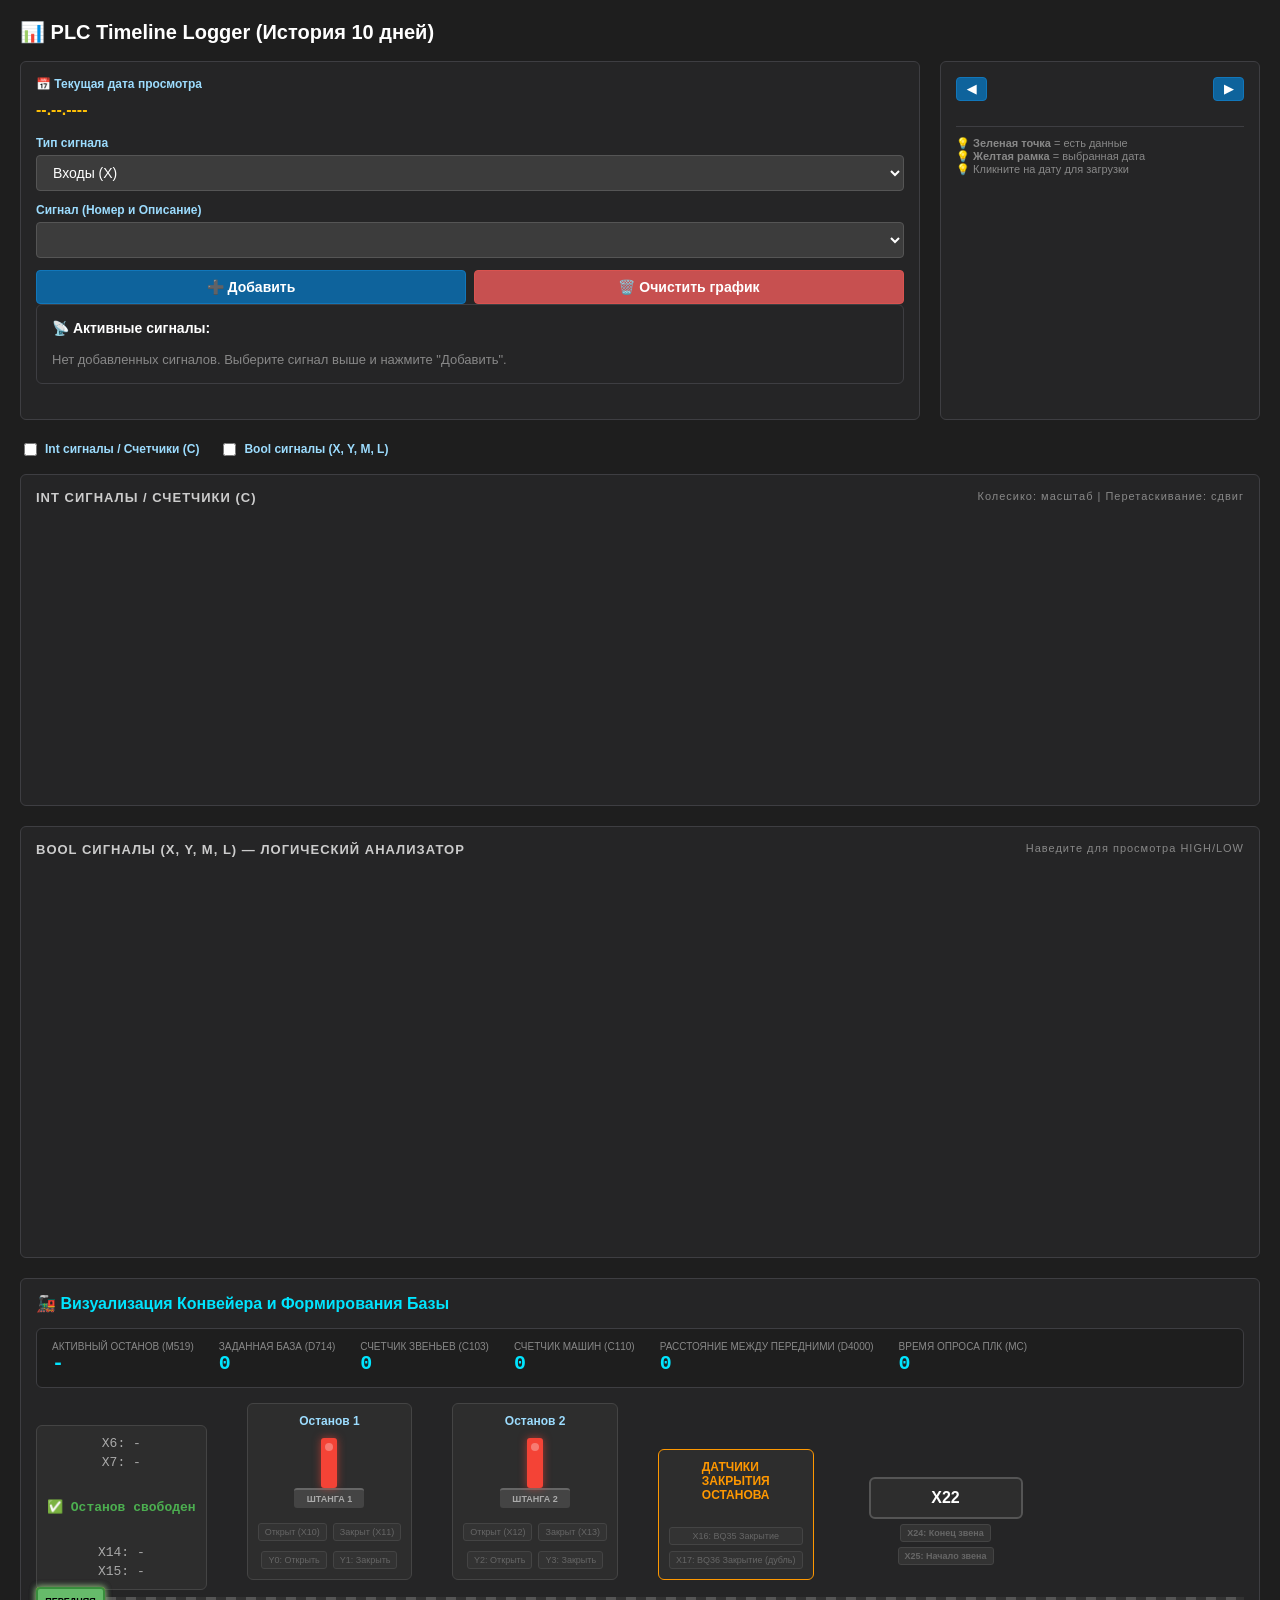
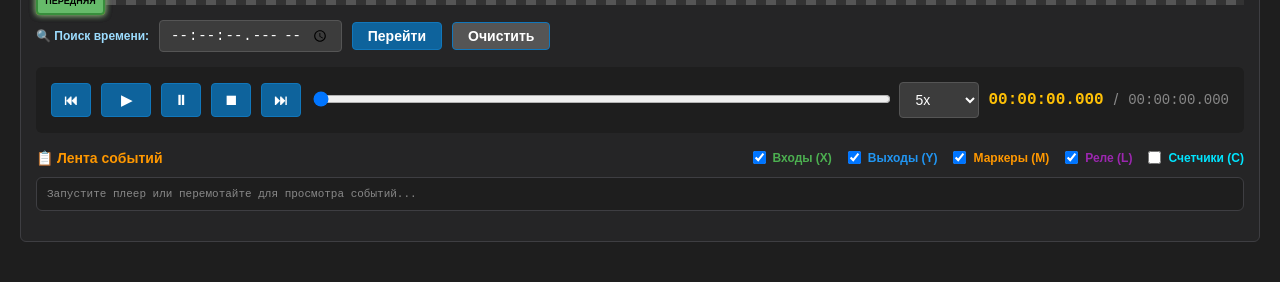
==== commit 00d99fad: "Update timeline.html" ====
--- a/timeline.html
+++ b/timeline.html
@@ -920,6 +920,136 @@
             border-color: #2196f3;
             box-shadow: 0 0 5px rgba(33, 150, 243, 0.5);
         }
+
+        /* === ПРОГРЕСС-БАР ЗАГРУЗКИ === */
+        .progress-container {
+            width: 280px;
+            height: 6px;
+            background-color: #3c3c3c;
+            border-radius: 3px;
+            margin-top: 20px;
+            overflow: hidden;
+            box-shadow: inset 0 1px 3px rgba(0, 0, 0, 0.5);
+        }
+
+        .progress-bar {
+            height: 100%;
+            width: 0%;
+            background: linear-gradient(90deg, var(--btn-primary) 0%, #00e5ff 100%);
+            border-radius: 3px;
+            transition: width 0.3s ease-out;
+            box-shadow: 0 0 10px rgba(0, 229, 255, 0.6);
+            position: relative;
+        }
+
+        /* Блик для эффекта "живого" движения */
+        .progress-bar::after {
+            content: '';
+            position: absolute;
+            top: 0;
+            left: 0;
+            bottom: 0;
+            right: 0;
+            background: linear-gradient(90deg,
+                    rgba(255, 255, 255, 0) 0%,
+                    rgba(255, 255, 255, 0.3) 50%,
+                    rgba(255, 255, 255, 0) 100%);
+            transform: translateX(-100%);
+            animation: shimmer 1.5s infinite;
+        }
+
+        @keyframes shimmer {
+            100% {
+                transform: translateX(100%);
+            }
+        }
+
+        /* === БЛОК АКТИВНЫХ СТОПОВ ПО УЧАСТКАМ === */
+        .stops-group {
+            display: flex;
+            align-items: center;
+            gap: 10px;
+            background: #3d2e1a;
+            border: 1px solid #ff9800;
+            padding: 8px 15px;
+            border-radius: 6px;
+            color: #ffb74d;
+            font-weight: bold;
+            font-size: 13px;
+            animation: stopsPulse 2s infinite;
+        }
+
+        @keyframes stopsPulse {
+
+            0%,
+            100% {
+                box-shadow: 0 0 5px rgba(255, 152, 0, 0.3);
+            }
+
+            50% {
+                box-shadow: 0 0 12px rgba(255, 152, 0, 0.7);
+            }
+        }
+
+        .stops-icon {
+            font-size: 20px;
+        }
+
+        .stop-tag {
+            background: rgba(255, 152, 0, 0.2);
+            border: 1px solid #ff9800;
+            color: #fff;
+            padding: 3px 8px;
+            border-radius: 4px;
+            font-size: 11px;
+            font-weight: bold;
+            white-space: nowrap;
+        }
+
+        /* Базовый класс для движущихся тележек */
+        /* Измененные стили для предотвращения перекрытия */
+        .sim-truck {
+            position: absolute;
+            /* Убираем top: 10.5em; и регулируем высоту только через bottom */
+            bottom: 5px;
+            /* Подбирайте это значение (например, 110px, 115px, 120px), пока тележки не встанут идеально над надписями */
+            width: 65px;
+            height: 24px;
+            border-radius: 4px;
+            display: flex;
+            align-items: center;
+            justify-content: center;
+            z-index: 99;
+            transition: left 0.25s linear;
+        }
+
+        .truck-label {
+            font-size: 9px;
+            font-weight: bold;
+            color: #000;
+            text-transform: uppercase;
+        }
+
+        /* Передняя тележка (Первая, уехавшая вперед на D4000) — Синяя */
+        #truck-front {
+            background: #29b6f6;
+            border: 2px solid #0288d1;
+            box-shadow: 0 0 6px rgba(41, 182, 246, 0.6);
+        }
+
+        /* Средняя тележка (Вторая, формирует базу на D714) — Оранжевая */
+        #truck-rear {
+            background: #ffa726;
+            border: 2px solid #f57c00;
+            box-shadow: 0 0 6px rgba(255, 167, 38, 0.6);
+        }
+
+        /* Третья тележка (Самая последняя, на старте по C103) — Зеленая */
+        #truck-third {
+            background: #66bb6a;
+            border: 2px solid #388e3c;
+            box-shadow: 0 0 6px rgba(102, 187, 106, 0.6);
+        }
     </style>
 </head>
 
@@ -928,7 +1058,10 @@
     <!-- Индикатор загрузки -->
     <div class="loader-overlay" id="loader">
         <div class="spinner"></div>
-        <div class="loader-text">Загрузка данных с ПЛК...</div>
+        <div class="loader-text" id="loaderText">Загрузка данных с ПЛК...</div>
+        <div class="progress-container">
+            <div class="progress-bar" id="loaderProgressBar"></div>
+        </div>
     </div>
 
     <div class="container">
@@ -1052,12 +1185,29 @@
                         <!-- Сюда JavaScript будет динамически добавлять список активных аварий L -->
                     </div>
                 </div>
+
+                <!-- НОВОЕ: Блок активных технологических стопов по участкам -->
+                <div id="activeStopsIndicator" class="stops-group" style="display: none;">
+                    <span class="stops-icon">🛑</span>
+                    <div id="activeStopsList" style="display: flex; flex-wrap: wrap; gap: 6px; align-items: center;">
+                        <!-- Сюда JavaScript будет добавлять теги активных участков -->
+                    </div>
+                </div>
             </div>
 
             <!-- Схема конвейера -->
             <div class="conveyor-scheme">
                 <!-- Дорожка цепи -->
                 <div class="chain-track" id="chainTrack"></div>
+                <div id="truck-front" class="sim-truck">
+                    <div class="truck-label">Передняя</div>
+                </div>
+                <div id="truck-rear" class="sim-truck">
+                    <div class="truck-label">Задняя</div>
+                </div>
+                <div id="truck-third" class="sim-truck">
+                    <div class="truck-label">Передняя</div>
+                </div>
 
                 <!-- Компактный вертикальный блок останова (будет прижат влево) -->
                 <div class="stop-unit">
@@ -1466,15 +1616,39 @@
         });
 
         const digitalChart = new Chart(document.getElementById('digitalChart').getContext('2d'), {
-            type: 'line', data: { labels: [], datasets: [] },
+            type: 'line',
+            data: { labels: [], datasets: [] },
             options: {
                 ...commonOptions,
+
+                // ОБРАБОТЧИК КЛИКА ПО ГРАФИКУ ДЛЯ СИНХРОНИЗАЦИИ
+                onClick: (event, activeElements, chart) => {
+                    // Chart.js находит элементы в режиме 'index' (вертикальный срез по времени под курсором)
+                    const points = chart.getElementsAtEventForMode(event, 'index', { intersect: false }, true);
+
+                    if (points.length > 0) {
+                        // Извлекаем индекс точки данных, по которой кликнули
+                        const dataIndex = points[0].index; // В Chart.js v3/v4 это массив, берем первый элемент
+
+                        console.log("Клик по графику цифровых сигналов. Индекс кадра:", dataIndex);
+
+                        // Перематываем плеер на этот индекс
+                        syncPlayerToElementIndex(dataIndex);
+                    }
+                },
+
                 scales: {
                     ...commonOptions.scales,
                     'y-digital': {
-                        type: 'linear', position: 'left', min: 0, max: 1, grid: { color: '#3e3e42' },
+                        type: 'linear',
+                        position: 'left',
+                        min: 0,
+                        max: 1,
+                        grid: { color: '#3e3e42' },
                         ticks: {
-                            color: '#9cdcfe', font: { weight: 'bold', size: 11 }, stepSize: 1,
+                            color: '#9cdcfe',
+                            font: { weight: 'bold', size: 11 },
+                            stepSize: 1,
                             callback: function (value) {
                                 const lane = activeSignals.filter(s => s.type !== 'C')[Math.round(value)];
                                 return lane ? lane.name : '';
@@ -1484,6 +1658,65 @@
                 }
             }
         });
+        function syncPlayerToElementIndex(index) {
+            // Проверяем существование массива данных и корректность переданного индекса
+            if (typeof rawData !== 'undefined' && Array.isArray(rawData) && rawData[index]) {
+
+                // 1. Устанавливаем новый индекс кадра в плеер
+                playerState.currentIndex = index;
+
+                // 2. Синхронизируем положение ползунка (таймлайна), если он есть в HTML
+                // Ищите инпут типа range, у него может быть id 'timelineSlider' или 'playerProgress'
+                const slider = document.getElementById('timelineSlider') || document.getElementById('playerSlider');
+                if (slider) {
+                    slider.value = index;
+                }
+
+                // 3. Вызываем вашу штатную функцию для перерисовки индикаторов, тележек и текстов
+                if (typeof updateIndicators === 'function') {
+                    updateIndicators();
+                }
+            }
+        }
+
+        function syncTimelineToTime(timeString) {
+            // 1. Пытаемся найти индекс кадра в вашем общем массиве данных истории.
+            // Название массива зависит от вашего кода (например, allFrames, historyData, logs)
+            // Предположим, что каждый кадр имеет свойство .time или .timestamp равное "10:04:16,053"
+
+            if (typeof allFrames !== 'undefined' && Array.isArray(allFrames)) {
+                const frameIndex = allFrames.findIndex(frame => frame.time === timeString);
+
+                if (frameIndex !== -1) {
+                    // 2. Если нашли кадр по времени — меняем текущий индекс ползунка/плеера.
+                    // Замените currentFrameIndex и updateUI() на реальные имена из вашего timeline.html
+                    currentFrameIndex = frameIndex;
+
+                    // Если у вас есть ползунок (input type="range"), синхронизируем его положение:
+                    const slider = document.getElementById('timelineSlider'); // Укажите ваш ID ползунка
+                    if (slider) slider.value = frameIndex;
+
+                    // Вызываем вашу главную функцию отрисовки графики и тележек для этого кадра
+                    if (typeof updateUI === 'function') {
+                        updateUI(allFrames[frameIndex]);
+                    }
+                    return;
+                }
+            }
+
+            // ВАРИАНТ Б (Резервный): Если структуры данных сложные, просто вбиваем время 
+            // в ваш существующий текстовый поиск и симулируем нажатие клавиши Enter / кнопки Найти
+            const searchInput = document.getElementById('time-search-input'); // Укажите реальный ID вашего инпута поиска времени
+            if (searchInput) {
+                searchInput.value = timeString;
+                // Триггерим событие изменения или отправки формы, чтобы сработал ваш встроенный поиск
+                searchInput.dispatchEvent(new Event('change', { bubbles: true }));
+
+                // Если поиск висит на кнопке, можно программно кликнуть по ней:
+                const searchBtn = document.getElementById('time-search-btn'); // Укажите ID кнопки поиска
+                if (searchBtn) searchBtn.click();
+            }
+        }
 
         // Управление видимостью панелей
         const panels = {
@@ -1583,53 +1816,70 @@
             await loadDataForDate(dateStr);
         }
 
-        // ==================== ЗАГРУЗКА И РАСПАКОВКА ДАННЫХ ====================
+        // ==================== ЗАГРУЗКА И РАСПАКОВКА ДАННЫХ (.jsonl / .jsonl.gz) ====================
         async function loadDataForDate(dateStr) {
             const loader = document.getElementById('loader');
+            const loaderText = document.getElementById('loaderText');
+            const progressBar = document.getElementById('loaderProgressBar');
+
             loader.classList.add('active');
-            loader.querySelector('.loader-text').textContent = 'Загрузка и распаковка архива...';
+            loaderText.textContent = 'Загрузка лога...';
+            progressBar.style.width = '0%';
 
             try {
-                // 1. Делаем запрос к Flask
                 const response = await fetch(`/api/timeline_log?date=${dateStr}`);
                 if (!response.ok) throw new Error(`HTTP ошибка: ${response.status}`);
 
-                // Смотрим, какой тип контента прислал Flask (.gz архив или простой текст)
-                const contentType = response.headers.get('content-type');
+                const buffer = await response.arrayBuffer();
+                const bytes = new Uint8Array(buffer);
+
+                // 🔥 ВСЕГДА РАСПАКОВЫВАЕМ КАК GZIP (теперь файл всегда .gz)
+                loaderText.textContent = 'Распаковка архива (Pako)...';
+                progressBar.style.width = '50%';
+                await new Promise(resolve => setTimeout(resolve, 10));
+
+                const jsonString = pako.inflate(bytes, { to: 'string' });
+
+                loaderText.textContent = 'Парсинг JSONL строк...';
+                progressBar.style.width = '80%';
+                await new Promise(resolve => setTimeout(resolve, 10));
+
+                const lines = jsonString.split('\n');
                 let fullData = [];
 
-                if (contentType && contentType.includes('gzip')) {
-                    // КЛИЕНТСКАЯ РАСПАКОВКА: Читаем ответ как поток байт
-                    const buffer = await response.arrayBuffer();
-
-                    // Распаковываем байты в исходную JSONL-строку при помощи локального pako
-                    const textData = pako.ungzip(new Uint8Array(buffer), { to: 'string' });
-
-                    // Парсим полученный текст формата JSONL в массив объектов
-                    fullData = parseJsonl(textData);
-                } else {
-                    // Если это сегодняшний день (прилетел обычный JSON/JSONL)
-                    const textData = await response.text();
-                    fullData = parseJsonl(textData);
+                for (let i = 0; i < lines.length; i++) {
+                    const line = lines[i].trim();
+                    if (line) {
+                        try {
+                            fullData.push(JSON.parse(line));
+                        } catch (e) {
+                            console.warn("Ошибка парсинга строки", i);
+                        }
+                    }
+                    if (i % 1000 === 0) {
+                        progressBar.style.width = (80 + Math.round((i / lines.length) * 15)) + '%';
+                    }
                 }
 
-                // 2. Сохраняем ВСЕ 100% точек для идеальной синхронности плеера
-                rawData = fullData;
-
-                // 3. Строим графики
+                loaderText.textContent = 'Построение графиков...';
+                progressBar.style.width = '95%';
+
+                rawData = fullData.length > 2000 ? downsampleData(fullData) : fullData;
                 renderCharts();
+                progressBar.style.width = '100%';
 
             } catch (error) {
-                console.error("Ошибка загрузки или распаковки логов:", error);
+                console.error("Ошибка загрузки логов:", error);
                 alert(`Не удалось загрузить данные за ${dateStr}.\n${error.message}`);
                 rawData = [];
                 renderCharts();
             } finally {
-                // Гарантированно выключаем крутилку загрузки в конце
-                loader.classList.remove('active');
-            }
-        }
-
+                setTimeout(() => {
+                    loader.classList.remove('active');
+                    progressBar.style.width = '0%';
+                }, 400);
+            }
+        }
         // Вспомогательная функция быстрого парсинга JSONL-текста в массив (добавьте рядом)
         function parseJsonl(text) {
             const lines = text.split('\n');
@@ -1923,8 +2173,7 @@
             // НОВОЕ: Динамическая проверка аварийных L-сигналов
             // ==========================================
             const criticalLAlarms = [
-                2, 13, 16, 39, 41, 42, 43, 44, 45,
-                200, 201, 202, 203, 205
+                0, 1, 2, 3, 4, 11, 12, 13, 14, 16, 22, 23, 39, 41, 42, 43, 44, 45, 50, 51, 52, 53, 54, 55, 56, 57
             ];
             const activeAlarmsList = document.getElementById('activeAlarmsList');
             const alarmIndicator = document.getElementById('alarmIndicator');
@@ -1954,7 +2203,46 @@
                 alarmIndicator.style.display = hasAlarm ? 'flex' : 'none';
             }
             // ==========================================
-
+            // ==========================================
+            // НОВОЕ: Активные технологические стопы по участкам (X30-X42)
+            // ==========================================
+            const sectionStops = {
+                24: 'ПОЗ-1 Закладка',
+                25: 'ПОЗ-3 Мост',
+                26: 'ПОЗ-5 Кардан',
+                27: 'ПОЗ-7 Переворот',
+                28: 'ПОЗ-10 Двигатель',
+                29: 'ПОЗ-14 Радиатор',
+                30: 'Натяжитель (подвал)',
+                31: 'ПОЗ-26 Кабина',
+                32: 'ПОЗ-29 Надрамник',
+                33: 'ПОЗ-23 Заправка',
+                34: 'ПОЗ-32 Спуск'
+            };
+
+            const activeStopsList = document.getElementById('activeStopsList');
+            const activeStopsIndicator = document.getElementById('activeStopsIndicator');
+
+            if (activeStopsList && activeStopsIndicator) {
+                activeStopsList.innerHTML = '';
+                let hasStop = false;
+
+                if (data.X) {
+                    Object.keys(sectionStops).forEach(idx => {
+                        const xIdx = parseInt(idx);
+                        if (data.X[xIdx]) {
+                            hasStop = true;
+                            const tag = document.createElement('div');
+                            tag.className = 'stop-tag';
+                            tag.textContent = `X${xIdx.toString(8).padStart(2, '0')}: ${sectionStops[idx]}`;
+                            activeStopsList.appendChild(tag);
+                        }
+                    });
+                }
+
+                activeStopsIndicator.style.display = hasStop ? 'flex' : 'none';
+            }
+            // ==========================================
             // Цепь (X22) — Сначала объявляем переменную, затем используем!
             const statusText = data.X && data.X[18] ? "ВЫКЛ" : "ВКЛ";
             if (cep_x22) cep_x22.textContent = `X22 (ЦЕПЬ): ${statusText}`;
@@ -2005,9 +2293,9 @@
                     cartVisual.classList.add('warning');
 
                     if (isFrontArrived) {
-                        cartLabel.innerHTML = `⬅ ПЕРЕДНЯЯ ТЕЛЕЖКА<br>У АСТАНОВА`;
+                        cartLabel.innerHTML = `⬅ ПЕРЕДНЯЯ ТЕЛЕЖКА<br>У ОСТАНОВА`;
                     } else {
-                        cartLabel.innerHTML = `ЗАДНЯЯ ТЕЛЕЖКА<br>У АСТАНОВА`;
+                        cartLabel.innerHTML = `ЗАДНЯЯ ТЕЛЕЖКА<br>У ОСТАНОВА`;
                     }
                 } else {
                     // Ситуация: Останов полностью чист 
@@ -2068,6 +2356,71 @@
             // --- НОВОЕ: Датчики звеньев цепи ---
             document.getElementById('ind_X_20')?.classList.toggle('active', X24_end);
             document.getElementById('ind_X_21')?.classList.toggle('active', X25_start);
+
+
+            // Вставьте этот код в функцию отрисовки кадра таймлайна
+
+            const tFront = document.getElementById('truck-front'); // 1-я (улетела вперед)
+            const tRear = document.getElementById('truck-rear');   // 2-я (на базе D714)
+            const tThird = document.getElementById('truck-third'); // 3-я (на старте по C103)
+
+            if (tFront && tRear && tThird) {
+                // Точки привязки на схеме в процентах (left)
+                const posStart = 5;     // Самый левый край конвейера
+                const posStop1 = 28;    // Позиция Останова 1
+                const posBase714 = 55;  // Позиция Базы D714
+                const posEnd = 90;      // Конец конвейера
+
+                // ==========================================================
+                // ЛОГИКА 3-Й ТЕЛЕЖКИ (Зеленая: Старт и движение до Останова 1)
+                // ==========================================================
+                // На вашем кадре C103 = 26 (это больше 5), значит она уже доехала до останова и ждет
+                if (X7 === 1 || X7 === true || linksVal >= 5) {
+                    tThird.style.left = posStop1 + '%'; // Четко стоит на Останове 1
+                } else if (X6 === 1 || X6 === true) {
+                    tThird.style.left = (posStop1 - 4) + '%'; // Подкатывается к останову
+                } else if (linksVal > 0 && linksVal < 5) {
+                    // Плавное движение от старта до останова, пока счетчик звеньев растет от 1 до 5
+                    let progress = linksVal / 5;
+                    tThird.style.left = (posStart + progress * (posStop1 - posStart)) + '%';
+                } else {
+                    tThird.style.left = posStart + '%'; // Просто ожидает на старте
+                }
+
+                // ==========================================================
+                // ЛОГИКА 2-Й ТЕЛЕЖКИ (Оранжевая: Формирование базы по D714)
+                // ==========================================================
+                // На вашем кадре D714 = 15 (максимум), она стоит ровно посередине конвейера
+                if (d714Val > 0) {
+                    let maxD714 = 15; // Максимальное значение для расчета пропорции
+                    let progress = Math.min(d714Val / maxD714, 1);
+                    tRear.style.left = (posStop1 + progress * (posBase714 - posStop1)) + '%';
+                    tRear.style.opacity = '1';
+                } else {
+                    // Если база еще не начала формироваться для этой детали, 
+                    // она либо визуально скрыта, либо ожидает за штангой
+                    tRear.style.left = posStop1 + '%';
+                }
+
+                // ==========================================================
+                // ЛОГИКА 1-Й ТЕЛЕЖКИ (Синяя: Выпущенная вперед по D4000)
+                // ==========================================================
+                // Теперь она не исчезнет! Она управляется регистром D4000 (на кадре он равен 36)
+                if (d74000Val > 0) {
+                    let maxD4000 = 36; // Предел по D4000 с вашего экрана
+                    let progress = Math.min(d74000Val / maxD4000, 1);
+                    tFront.style.left = (posBase714 + progress * (posEnd - posBase714)) + '%';
+                    tFront.style.opacity = '1';
+                } else {
+                    // Если первая тележка уже сгрузилась (цикл завершен), удерживаем ее в конце 
+                    // или переводим в режим ожидания перед базой, пока D4000 равен 0
+                    tFront.style.left = posEnd + '%';
+                    // Если нужно, чтобы она исчезала, когда цикл ПЛК полностью сброшен:
+                    // tFront.style.opacity = '0'; 
+                }
+            }
+
+
 
             // Обновляем время и прогресс
             if (data.ts) {
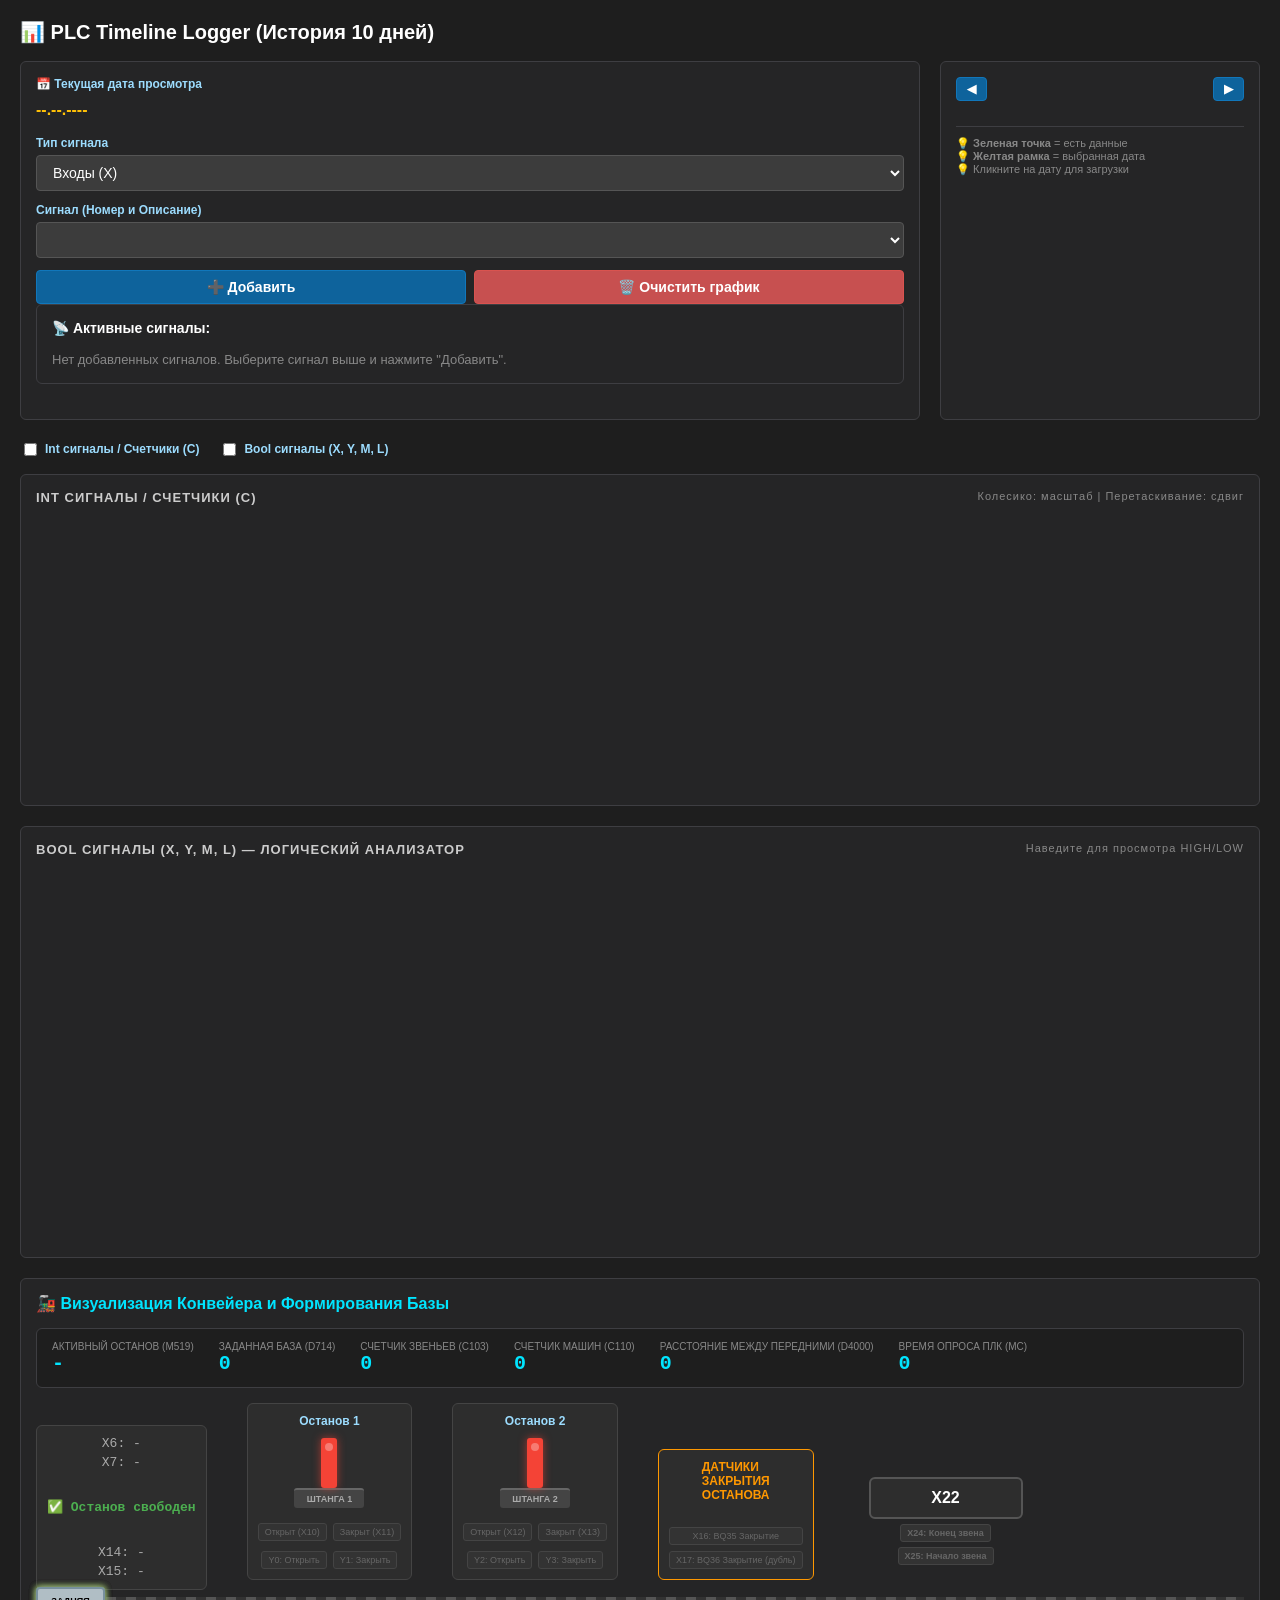
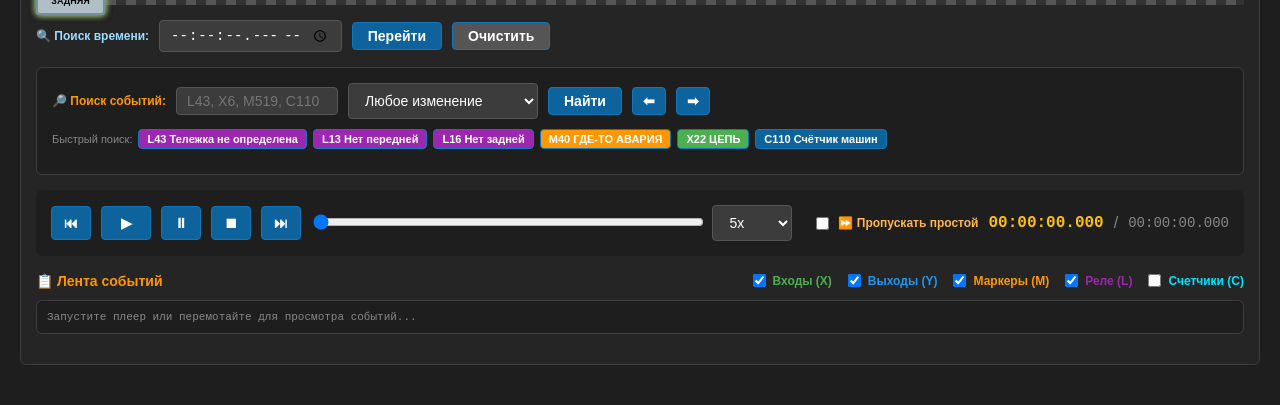
==== commit 41a8c859: "Update timeline.html" ====
--- a/timeline.html
+++ b/timeline.html
@@ -1049,6 +1049,95 @@
             background: #66bb6a;
             border: 2px solid #388e3c;
             box-shadow: 0 0 6px rgba(102, 187, 106, 0.6);
+        }
+
+        /* === РЕЗУЛЬТАТЫ ПОИСКА СОБЫТИЙ === */
+        .search-result-item {
+            padding: 4px 8px;
+            margin: 2px 0;
+            border-radius: 4px;
+            cursor: pointer;
+            font-size: 12px;
+            display: flex;
+            justify-content: space-between;
+            gap: 10px;
+            background: #2d2d2d;
+            border-left: 3px solid #555;
+        }
+
+        .search-result-item:hover {
+            background: #3c3c3c;
+        }
+
+        .search-result-item.rising {
+            border-left-color: #4caf50;
+        }
+
+        .search-result-item.falling {
+            border-left-color: #f44336;
+        }
+
+        .search-result-item.counter {
+            border-left-color: #00e5ff;
+        }
+
+        .search-result-item.current {
+            background: #2d2613;
+            outline: 1px dashed #ffc107;
+        }
+
+        .sr-time {
+            color: #9cdcfe;
+        }
+
+        .search-result-item.rising .sr-kind {
+            color: #4caf50;
+            font-weight: bold;
+        }
+
+        .search-result-item.falling .sr-kind {
+            color: #f44336;
+            font-weight: bold;
+        }
+
+        .search-result-item.counter .sr-kind {
+            color: #00e5ff;
+            font-weight: bold;
+        }
+
+        /* Впереди идущая (серо-голубая) */
+        #truck-ahead {
+            background: #b0bec5;
+            border: 2px solid #78909c;
+            box-shadow: 0 0 6px rgba(176, 190, 197, 0.6);
+        }
+
+        /* _1 — Передняя (синяя) */
+        #_1 {
+            background: #29b6f6;
+            border: 2px solid #0288d1;
+            box-shadow: 0 0 6px rgba(41, 182, 46, 0.6);
+        }
+
+        /* _2 — Задняя (оранжевая) */
+        #_2 {
+            background: #ffa726;
+            border: 2px solid #f57c00;
+            box-shadow: 0 0 6px rgba(255, 167, 38, 0.6);
+        }
+
+        /* _3 — Передняя (зелёная) */
+        #_3 {
+            background: #66bb6a;
+            border: 2px solid #388e3c;
+            box-shadow: 0 0 6px rgba(102, 187, 106, 0.6);
+        }
+
+        /* _4 — Задняя (серо-голубая, впереди идущая) */
+        #_4 {
+            background: #b0bec5;
+            border: 2px solid #78909c;
+            box-shadow: 0 0 6px rgba(176, 190, 197, 0.6);
         }
     </style>
 </head>
@@ -1199,16 +1288,18 @@
             <div class="conveyor-scheme">
                 <!-- Дорожка цепи -->
                 <div class="chain-track" id="chainTrack"></div>
-                <div id="truck-front" class="sim-truck">
+                <div id="_1" class="sim-truck">
                     <div class="truck-label">Передняя</div>
                 </div>
-                <div id="truck-rear" class="sim-truck">
+                <div id="_2" class="sim-truck">
                     <div class="truck-label">Задняя</div>
                 </div>
-                <div id="truck-third" class="sim-truck">
+                <div id="_3" class="sim-truck">
                     <div class="truck-label">Передняя</div>
                 </div>
-
+                <div id="_4" class="sim-truck">
+                    <div class="truck-label">Задняя</div>
+                </div>
                 <!-- Компактный вертикальный блок останова (будет прижат влево) -->
                 <div class="stop-unit">
 
@@ -1309,7 +1400,50 @@
                 <button onclick="clearTimeSearch()"
                     style="width: auto; margin: 0; padding: 5px 15px; background: #555;">Очистить</button>
             </div>
-
+            <!-- ==================== ПОИСК ПО СОБЫТИЯМ ==================== -->
+            <div
+                style="background: #1e1e1e; padding: 15px; border-radius: 6px; margin-bottom: 15px; border: 1px solid #3e3e42;">
+                <div style="display: flex; gap: 10px; align-items: center; flex-wrap: wrap; margin-bottom: 10px;">
+                    <label style="color: #ff9800; font-weight: bold; margin: 0;">🔎 Поиск событий:</label>
+                    <input type="text" id="eventSearchInput" placeholder="L43, X6, M519, C110"
+                        style="background: #3c3c3c; color: #fff; border: 1px solid #555; padding: 5px 10px; border-radius: 4px; font-size: 14px; width: 140px; text-transform: uppercase; margin: 0;"
+                        onkeydown="if(event.key==='Enter') searchEvents()">
+                    <select id="searchMode" style="width: 190px; margin: 0;">
+                        <option value="any">Любое изменение</option>
+                        <option value="rising">Только включение (0→1)</option>
+                        <option value="falling">Только выключение (1→0)</option>
+                    </select>
+                    <button onclick="searchEvents()" style="width: auto; margin: 0; padding: 5px 15px;">Найти</button>
+                    <button onclick="searchPrev()" title="Предыдущее событие"
+                        style="width: auto; margin: 0; padding: 5px 10px;">⬅</button>
+                    <button onclick="searchNext()" title="Следующее событие"
+                        style="width: auto; margin: 0; padding: 5px 10px;">➡</button>
+                    <span id="searchCount" style="color: #888; font-size: 12px;"></span>
+                </div>
+                <div style="display: flex; gap: 6px; flex-wrap: wrap; margin-bottom: 10px;">
+                    <span style="color:#888; font-size:11px; align-self:center;">Быстрый поиск:</span>
+                    <button onclick="quickSearch('L43')"
+                        style="width:auto;margin:0;padding:3px 8px;font-size:11px;background:#9c27b0;">L43 Тележка не
+                        определена</button>
+                    <button onclick="quickSearch('L13')"
+                        style="width:auto;margin:0;padding:3px 8px;font-size:11px;background:#9c27b0;">L13 Нет
+                        передней</button>
+                    <button onclick="quickSearch('L16')"
+                        style="width:auto;margin:0;padding:3px 8px;font-size:11px;background:#9c27b0;">L16 Нет
+                        задней</button>
+                    <button onclick="quickSearch('M40')"
+                        style="width:auto;margin:0;padding:3px 8px;font-size:11px;background:#ff9800;">M40 ГДЕ-ТО
+                        АВАРИЯ</button>
+                    <button onclick="quickSearch('X22')"
+                        style="width:auto;margin:0;padding:3px 8px;font-size:11px;background:#4caf50;">X22 ЦЕПЬ</button>
+                    <button onclick="quickSearch('C110')"
+                        style="width:auto;margin:0;padding:3px 8px;font-size:11px;background:#0e639c;">C110 Счётчик
+                        машин</button>
+                </div>
+                <div id="searchResults"
+                    style="max-height: 220px; overflow-y: auto; background: #252526; border: 1px solid #3e3e42; border-radius: 4px; padding: 5px; display: none; font-family: 'Courier New', monospace;">
+                </div>
+            </div>
             <div style="background: #1e1e1e; padding: 15px; border-radius: 6px; margin-bottom: 15px;">
                 <div style="display: flex; gap: 10px; align-items: center; flex-wrap: wrap;">
                     <button onclick="playerFirst()" style="width: 40px; margin: 0;">⏮</button>
@@ -1332,7 +1466,10 @@
                         <option value="50">50x</option>
                         <option value="100">100x</option>
                     </select>
-
+                    <label title="Когда цепь стоит и нет событий — плеер прыгает к следующему событию"
+                        style="display:flex; align-items:center; gap:6px; color:#ffb74d; font-size:12px; font-weight:bold; cursor:pointer; margin-left:10px;">
+                        <input type="checkbox" id="skipIdle"> ⏩ Пропускать простой
+                    </label>
                     <div id="currentTimeDisplay"
                         style="color: #ffc107; font-weight: bold; font-family: monospace; font-size: 16px;">
                         00:00:00.000
@@ -1587,7 +1724,38 @@
         let activeSignals = [];
         let calendarDate = new Date();
         let availableDatesSet = new Set();
-
+        // ==================== УСТОЙЧИВАЯ РАСПАКОВКА GZIP ====================
+        async function decompressGzip(bytes) {
+            if (typeof DecompressionStream !== 'undefined') {
+                try {
+                    const ds = new DecompressionStream('gzip');
+                    const reader = new Blob([bytes]).stream().pipeThrough(ds).getReader();
+                    const decoder = new TextDecoder('utf-8');
+                    let out = '';
+
+                    while (true) {
+                        let chunk;
+                        try {
+                            chunk = await reader.read();
+                        } catch (e) {
+                            // Хвост обрезан (файл копировался в момент записи) —
+                            // сохраняем всю корректно распакованную часть
+                            console.warn('⚠️ Хвост архива обрезан, сохраняю корректную часть данных');
+                            break;
+                        }
+                        if (chunk.done) break;
+                        out += decoder.decode(chunk.value, { stream: true });
+                    }
+                    out += decoder.decode(); // завершить декодер
+
+                    if (out.length > 0) return out;
+                } catch (e) {
+                    console.warn('DecompressionStream недоступен:', e);
+                }
+            }
+            // Fallback для очень старых браузеров
+            return pako.inflate(bytes, { to: 'string' });
+        }
         // ==================== ИНИЦИАЛИЗАЦИЯ ГРАФИКОВ ====================
         const commonOptions = {
             responsive: true, maintainAspectRatio: false, interaction: { mode: 'index', intersect: false },
@@ -1823,8 +1991,17 @@
             const progressBar = document.getElementById('loaderProgressBar');
 
             loader.classList.add('active');
-            loaderText.textContent = 'Загрузка лога...';
+            loaderText.textContent = 'Загрузка файла лога...';
             progressBar.style.width = '0%';
+            progressBar.style.transition = 'none';
+
+            let progress = 0;
+            const progressInterval = setInterval(() => {
+                progress += Math.random() * 8;
+                if (progress > 40) progress = 40;
+                progressBar.style.transition = 'width 0.3s ease-out';
+                progressBar.style.width = progress + '%';
+            }, 150);
 
             try {
                 const response = await fetch(`/api/timeline_log?date=${dateStr}`);
@@ -1833,13 +2010,26 @@
                 const buffer = await response.arrayBuffer();
                 const bytes = new Uint8Array(buffer);
 
-                // 🔥 ВСЕГДА РАСПАКОВЫВАЕМ КАК GZIP (теперь файл всегда .gz)
-                loaderText.textContent = 'Распаковка архива (Pako)...';
-                progressBar.style.width = '50%';
-                await new Promise(resolve => setTimeout(resolve, 10));
-
-                const jsonString = pako.inflate(bytes, { to: 'string' });
-
+                // Определяем формат по сигнатуре: 0x1f 0x8b = GZip
+                const isGzip = bytes.length >= 2 && bytes[0] === 0x1f && bytes[1] === 0x8b;
+
+                let jsonString;
+
+                if (isGzip) {
+                    // 🔥 УМНАЯ РАСПАКОВКА: DecompressionStream + fallback Pako
+                    loaderText.textContent = 'Распаковка архива (нативный декодер)...';
+                    progressBar.style.width = '50%';
+                    await new Promise(resolve => setTimeout(resolve, 10));
+                    jsonString = await decompressGzip(bytes);
+                } else {
+                    // Сегодняшний .jsonl (если вдруг остался несжатый)
+                    loaderText.textContent = 'Чтение текстового лога...';
+                    progressBar.style.width = '50%';
+                    await new Promise(resolve => setTimeout(resolve, 10));
+                    jsonString = new TextDecoder('utf-8').decode(bytes);
+                }
+
+                // Парсинг JSONL
                 loaderText.textContent = 'Парсинг JSONL строк...';
                 progressBar.style.width = '80%';
                 await new Promise(resolve => setTimeout(resolve, 10));
@@ -1865,6 +2055,7 @@
                 progressBar.style.width = '95%';
 
                 rawData = fullData.length > 2000 ? downsampleData(fullData) : fullData;
+                buildEventIndex();
                 renderCharts();
                 progressBar.style.width = '100%';
 
@@ -1875,6 +2066,7 @@
                 renderCharts();
             } finally {
                 setTimeout(() => {
+                    clearInterval(progressInterval);
                     loader.classList.remove('active');
                     progressBar.style.width = '0%';
                 }, 400);
@@ -2046,7 +2238,44 @@
                 updateIndicators();
             }
         }
-
+        // ==================== ИНДЕКС СОБЫТИЙ (для пропуска простоя) ====================
+        let eventIndices = [];
+
+        function buildEventIndex() {
+            eventIndices = [];
+            for (let i = 0; i < rawData.length; i++) {
+                if (i === 0) { eventIndices.push(i); continue; }
+                const cur = rawData[i], prev = rawData[i - 1];
+
+                // Пуск/останов цепи (X22) — ВСЕГДА событие
+                if ((cur.X && cur.X[18]) !== (prev.X && prev.X[18])) { eventIndices.push(i); continue; }
+
+                // Любое изменение дискретных сигналов
+                if (!arraysEqual(cur.X, prev.X) || !arraysEqual(cur.Y, prev.Y) ||
+                    !arraysEqual(cur.M, prev.M) || !arraysEqual(cur.L, prev.L)) {
+                    eventIndices.push(i); continue;
+                }
+
+                // Смена задания
+                if (cur.D714 !== prev.D714 || cur.D4000 !== prev.D4000) {
+                    eventIndices.push(i);
+                }
+                // ВАЖНО: счётчики C НЕ считаем событиями — иначе "время стоп"
+                // (C30-C42) тикает каждую секунду простоя и ничего бы не пропускалось
+            }
+            console.log(`📇 Индекс событий: ${eventIndices.length} из ${rawData.length} кадров`);
+        }
+
+        function findNextEventIndex(fromIdx) {
+            // Бинарный поиск: первый eventIndices[k] > fromIdx
+            let lo = 0, hi = eventIndices.length - 1, ans = -1;
+            while (lo <= hi) {
+                const mid = (lo + hi) >> 1;
+                if (eventIndices[mid] > fromIdx) { ans = eventIndices[mid]; hi = mid - 1; }
+                else lo = mid + 1;
+            }
+            return ans;
+        }
         // ==================== ПЛЕЕР И ВИЗУАЛИЗАЦИЯ ====================
         let playerState = { isPlaying: false, currentIndex: 0, speed: 5, timeoutId: null };
         let animationFrameId = null;
@@ -2358,68 +2587,8 @@
             document.getElementById('ind_X_21')?.classList.toggle('active', X25_start);
 
 
-            // Вставьте этот код в функцию отрисовки кадра таймлайна
-
-            const tFront = document.getElementById('truck-front'); // 1-я (улетела вперед)
-            const tRear = document.getElementById('truck-rear');   // 2-я (на базе D714)
-            const tThird = document.getElementById('truck-third'); // 3-я (на старте по C103)
-
-            if (tFront && tRear && tThird) {
-                // Точки привязки на схеме в процентах (left)
-                const posStart = 5;     // Самый левый край конвейера
-                const posStop1 = 28;    // Позиция Останова 1
-                const posBase714 = 55;  // Позиция Базы D714
-                const posEnd = 90;      // Конец конвейера
-
-                // ==========================================================
-                // ЛОГИКА 3-Й ТЕЛЕЖКИ (Зеленая: Старт и движение до Останова 1)
-                // ==========================================================
-                // На вашем кадре C103 = 26 (это больше 5), значит она уже доехала до останова и ждет
-                if (X7 === 1 || X7 === true || linksVal >= 5) {
-                    tThird.style.left = posStop1 + '%'; // Четко стоит на Останове 1
-                } else if (X6 === 1 || X6 === true) {
-                    tThird.style.left = (posStop1 - 4) + '%'; // Подкатывается к останову
-                } else if (linksVal > 0 && linksVal < 5) {
-                    // Плавное движение от старта до останова, пока счетчик звеньев растет от 1 до 5
-                    let progress = linksVal / 5;
-                    tThird.style.left = (posStart + progress * (posStop1 - posStart)) + '%';
-                } else {
-                    tThird.style.left = posStart + '%'; // Просто ожидает на старте
-                }
-
-                // ==========================================================
-                // ЛОГИКА 2-Й ТЕЛЕЖКИ (Оранжевая: Формирование базы по D714)
-                // ==========================================================
-                // На вашем кадре D714 = 15 (максимум), она стоит ровно посередине конвейера
-                if (d714Val > 0) {
-                    let maxD714 = 15; // Максимальное значение для расчета пропорции
-                    let progress = Math.min(d714Val / maxD714, 1);
-                    tRear.style.left = (posStop1 + progress * (posBase714 - posStop1)) + '%';
-                    tRear.style.opacity = '1';
-                } else {
-                    // Если база еще не начала формироваться для этой детали, 
-                    // она либо визуально скрыта, либо ожидает за штангой
-                    tRear.style.left = posStop1 + '%';
-                }
-
-                // ==========================================================
-                // ЛОГИКА 1-Й ТЕЛЕЖКИ (Синяя: Выпущенная вперед по D4000)
-                // ==========================================================
-                // Теперь она не исчезнет! Она управляется регистром D4000 (на кадре он равен 36)
-                if (d74000Val > 0) {
-                    let maxD4000 = 36; // Предел по D4000 с вашего экрана
-                    let progress = Math.min(d74000Val / maxD4000, 1);
-                    tFront.style.left = (posBase714 + progress * (posEnd - posBase714)) + '%';
-                    tFront.style.opacity = '1';
-                } else {
-                    // Если первая тележка уже сгрузилась (цикл завершен), удерживаем ее в конце 
-                    // или переводим в режим ожидания перед базой, пока D4000 равен 0
-                    tFront.style.left = posEnd + '%';
-                    // Если нужно, чтобы она исчезала, когда цикл ПЛК полностью сброшен:
-                    // tFront.style.opacity = '0'; 
-                }
-            }
-
+            // === НОВАЯ ФИЗИКА КОНВЕЙЕРА (вместо старых скачков) ===
+            updateConveyorVisual(data);
 
 
             // Обновляем время и прогресс
@@ -2571,15 +2740,29 @@
             if (!lastFrameTime) lastFrameTime = timestamp;
             const elapsed = timestamp - lastFrameTime;
 
+            // === ПРОПУСК ПРОСТОЯ: ищем следующий "интересный" кадр ===
+            let nextIdx = playerState.currentIndex + 1;
+            const skipIdle = document.getElementById('skipIdle')?.checked;
+
+            if (skipIdle && eventIndices.length > 0) {
+                const nextEvent = findNextEventIndex(playerState.currentIndex);
+                if (nextEvent > nextIdx) nextIdx = nextEvent;  // перепрыгиваем простой
+            }
+
+            if (nextIdx >= rawData.length) { playerStop(); return; }
+
             const currentTime = new Date(rawData[playerState.currentIndex].ts).getTime();
-            const nextTime = new Date(rawData[playerState.currentIndex + 1].ts).getTime();
+            const nextTime = new Date(rawData[nextIdx].ts).getTime();
             let delta = nextTime - currentTime;
             if (delta <= 0) delta = 100;
 
+            // Длинный простой сжимается до 1 секунды паузы (на скорости 1x)
+            if (nextIdx > playerState.currentIndex + 1 && delta > 3000) delta = 1000;
+
             const requiredDelay = delta / playerState.speed;
 
             if (elapsed >= requiredDelay) {
-                playerState.currentIndex++;
+                playerState.currentIndex = nextIdx;
                 updateIndicators();
                 if (playerState.speed <= 5 || playerState.currentIndex % 5 === 0) {
                     updateEventTimeline(false);
@@ -2690,7 +2873,124 @@
                 chart.update('none');
             });
         }
-
+        // ==================== ПОИСК ПО СОБЫТИЯМ ====================
+        let searchResults = [];
+        let searchCurrentIdx = -1;
+
+        function parseSearchQuery(query) {
+            const m = query.trim().toUpperCase().match(/^([XYMLC])\s*([0-9]+)$/);
+            if (!m) return null;
+            const type = m[1];
+            // ВАЖНО: X и Y на ПЛК нумеруются в ВОСЬМЕРИЧНОЙ системе (X10, X14, X22...)
+            // M, L, C — в десятичной. Это совпадает с отображением в ленте событий.
+            const idx = (type === 'X' || type === 'Y') ? parseInt(m[2], 8) : parseInt(m[2], 10);
+            if (isNaN(idx)) return null;
+            return { type, idx };
+        }
+
+        function searchEvents() {
+            const parsed = parseSearchQuery(document.getElementById('eventSearchInput').value);
+            const resultsBox = document.getElementById('searchResults');
+            const countEl = document.getElementById('searchCount');
+
+            if (!parsed) { countEl.textContent = '❌ Формат: L43, X6, M519, C110'; return; }
+            if (!rawData || rawData.length === 0) { countEl.textContent = '❌ Нет загруженных данных'; return; }
+
+            const mode = document.getElementById('searchMode').value;
+            const { type, idx } = parsed;
+            searchResults = [];
+            searchCurrentIdx = -1;
+
+            const getVal = (frame) => {
+                if (type === 'C') {
+                    const arrIdx = idx - 30;
+                    return (frame.C && arrIdx >= 0 && arrIdx < frame.C.length) ? frame.C[arrIdx] : 0;
+                }
+                return (frame[type] && frame[type][idx]) ? 1 : 0;
+            };
+
+            for (let i = 1; i < rawData.length; i++) {
+                const prevVal = getVal(rawData[i - 1]);
+                const curVal = getVal(rawData[i]);
+                if (prevVal === curVal) continue;
+
+                if (type === 'C') {
+                    searchResults.push({ index: i, kind: 'counter', from: prevVal, to: curVal });
+                } else {
+                    const rising = curVal === 1;
+                    if (mode === 'any' || (mode === 'rising' && rising) || (mode === 'falling' && !rising)) {
+                        searchResults.push({ index: i, kind: rising ? 'rising' : 'falling' });
+                    }
+                }
+            }
+
+            resultsBox.style.display = 'block';
+            countEl.textContent = `✅ ${type}${document.getElementById('eventSearchInput').value.replace(/^[XYMLC]/i, '').trim()}: найдено ${searchResults.length}`;
+            renderSearchResults();
+        }
+
+        function renderSearchResults() {
+            const resultsBox = document.getElementById('searchResults');
+            resultsBox.innerHTML = '';
+
+            if (searchResults.length === 0) {
+                resultsBox.innerHTML = '<div style="color:#888; padding:8px; font-size:12px;">Событий не найдено</div>';
+                return;
+            }
+
+            const maxShow = 500;
+            const frag = document.createDocumentFragment();
+
+            searchResults.slice(0, maxShow).forEach((res, i) => {
+                const d = new Date(rawData[res.index].ts);
+                const timeStr = d.toLocaleTimeString('ru-RU', { hour: '2-digit', minute: '2-digit', second: '2-digit', fractionalSecondDigits: 3 });
+                const div = document.createElement('div');
+                div.className = 'search-result-item ' + res.kind;
+                div.dataset.searchIdx = i;
+                let kindText = res.kind === 'counter' ? `C: ${res.from} → ${res.to}` : (res.kind === 'rising' ? '▲ 0→1' : '▼ 1→0');
+                div.innerHTML = `<span class="sr-time">${timeStr}</span><span class="sr-kind">${kindText}</span>`;
+                div.onclick = () => jumpToSearchResult(i);
+                frag.appendChild(div);
+            });
+            resultsBox.appendChild(frag);
+
+            if (searchResults.length > maxShow) {
+                const more = document.createElement('div');
+                more.style.cssText = 'color:#888; padding:6px; font-size:11px;';
+                more.textContent = `…показаны первые ${maxShow} из ${searchResults.length}. Уточните режим поиска.`;
+                resultsBox.appendChild(more);
+            }
+        }
+
+        function jumpToSearchResult(i) {
+            if (i < 0 || i >= searchResults.length) return;
+            searchCurrentIdx = i;
+            playerPause();
+            playerState.currentIndex = searchResults[i].index;
+            updateIndicators();
+
+            document.querySelectorAll('.search-result-item').forEach(el => el.classList.remove('current'));
+            const el = document.querySelector(`.search-result-item[data-search-idx="${i}"]`);
+            if (el) {
+                el.classList.add('current');
+                el.scrollIntoView({ block: 'nearest' });
+            }
+        }
+
+        function searchNext() {
+            if (!searchResults.length) return;
+            jumpToSearchResult((searchCurrentIdx + 1) % searchResults.length);
+        }
+
+        function searchPrev() {
+            if (!searchResults.length) return;
+            jumpToSearchResult((searchCurrentIdx - 1 + searchResults.length) % searchResults.length);
+        }
+
+        function quickSearch(sig) {
+            document.getElementById('eventSearchInput').value = sig;
+            searchEvents();
+        }
         // ==================== СТАРТ ====================
         document.addEventListener('DOMContentLoaded', () => {
             updateSignalDropdown();
@@ -2700,6 +3000,104 @@
             initIndicators();
             loadDataForDate(currentDateStr);
         });
+
+        // ==================== ФИЗИКА КОНВЕЙЕРА (версия 2) ====================
+        const CONV = {
+            pNext: 0,     // % — следующая на старте
+            pRear: 5,     // % — задняя ждёт
+            pStop: 25,    // % — останов (передняя на старте цикла)
+            pClose: 40,   // % — датчик закрытия (передняя при C103≈6)
+            pEnd: 96,     // % — сход со схемы
+            arrive: 6     // C103 = 5-6, приезд / закрытие
+        };
+
+        let convRoles = null;
+        let convPrevC = 0;
+        function lerp(a, b, t) { return a + (b - a) * Math.max(0, Math.min(1, t)); }
+
+        function setTruck(el, pos) {
+            if (!el) return;
+            el.style.left = Math.min(pos, CONV.pEnd + 4) + '%';
+            el.style.opacity = (pos > CONV.pEnd) ? '0' : '1';
+        }
+        function lerp(a, b, t) {
+            return a + (b - a) * Math.max(0, Math.min(1, t));
+        }
+
+        function applyTruck(el, pos, opacity) {
+            if (!el) return;
+            el.style.left = Math.min(pos, CONV.pEnd + 4) + '%';
+            el.style.opacity = opacity;
+        }
+
+
+        function updateConveyorVisual(data) {
+            const c = (data.C && data.C[73]) || 0;    // C103
+            const b = data.D714 || 0;                 // база
+            const d = Math.max(data.D4000 || 1, CONV.arrive + 2);
+            const K = (CONV.pEnd - CONV.pClose) / Math.max(d - CONV.arrive, 1); // %/звено
+
+            if (!convRoles) {
+                convRoles = {
+                    front: document.getElementById('_1'),  // Передняя
+                    rear: document.getElementById('_2'),  // Задняя
+                    next: document.getElementById('_3'),  // Передняя
+                    ahead: document.getElementById('_4')   // Задняя
+                };
+            }
+
+            // === СБРОС C103 → конвейер замкнут, роли едут по кругу ===
+            // === СБРОС C103 → конвейер замкнут, роли едут по кругу ===
+            if (c < convPrevC - 5) {
+                const r = convRoles;
+                const newRoles = {
+                    front: r.next,   // следующая ПЕРЕДНЯЯ встала к останову → передняя
+                    ahead: r.rear,   // отпущенная ЗАДНЯЯ ушла вперёд
+                    rear: r.ahead,  // впереди идущая ЗАДНЯЯ заходит слева как задняя
+                    next: r.front   // ПЕРЕДНЯЯ сошла справа → заходит слева как следующая
+                };
+                // Двух заходящих слева переставляем БЕЗ "полёта назад"
+                [newRoles.rear, newRoles.next].forEach(el => {
+                    if (el) { el.style.transition = 'none'; el.style.opacity = '0'; }
+                });
+                convRoles = newRoles;
+                requestAnimationFrame(() => {
+                    [newRoles.rear, newRoles.next].forEach(el => {
+                        if (el) { el.style.transition = ''; el.style.opacity = '1'; }
+                    });
+                });
+            }
+            convPrevC = c;
+
+            const t1 = (c - 1) / Math.max(CONV.arrive - 1, 1); // плавность фазы приезда
+
+            // === ПЕРЕДНЯЯ: 25→40 за c=1→6, дальше с цепью до схода ===
+            const posFront = (c <= CONV.arrive)
+                ? lerp(CONV.pStop, CONV.pClose, t1)
+                : CONV.pClose + (c - CONV.arrive) * K;
+
+            // === ЗАДНЯЯ: 5→25, СТОИТ до c=D714, отпущена — едет ===
+            let posRear;
+            if (c <= CONV.arrive) posRear = lerp(CONV.pRear, CONV.pStop, t1);
+            else if (c <= b) posRear = CONV.pStop;      // держит штанга
+            else posRear = CONV.pStop + (c - b) * K;
+
+            // === СЛЕДУЮЩАЯ: 0→5, ждёт, после задней едет к останову и стоит ===
+            let posNext;
+            if (c <= CONV.arrive) posNext = lerp(CONV.pNext, CONV.pRear, t1);
+            else if (c <= b) posNext = CONV.pRear;
+            else if (c <= b + CONV.arrive) posNext = lerp(CONV.pRear, CONV.pStop, (c - b) / Math.max(CONV.arrive - 1, 1));
+            else posNext = CONV.pStop;
+
+            // === ВПЕРЕДИ: едет с цепью впереди, сходит справа ===
+            const posAhead = CONV.pStop + (d - b + c - 1) * K;
+
+            setTruck(convRoles.front, posFront);
+            setTruck(convRoles.rear, posRear);
+            setTruck(convRoles.next, posNext);
+            setTruck(convRoles.ahead, posAhead);
+        }
+
     </script>
 </body>
 
